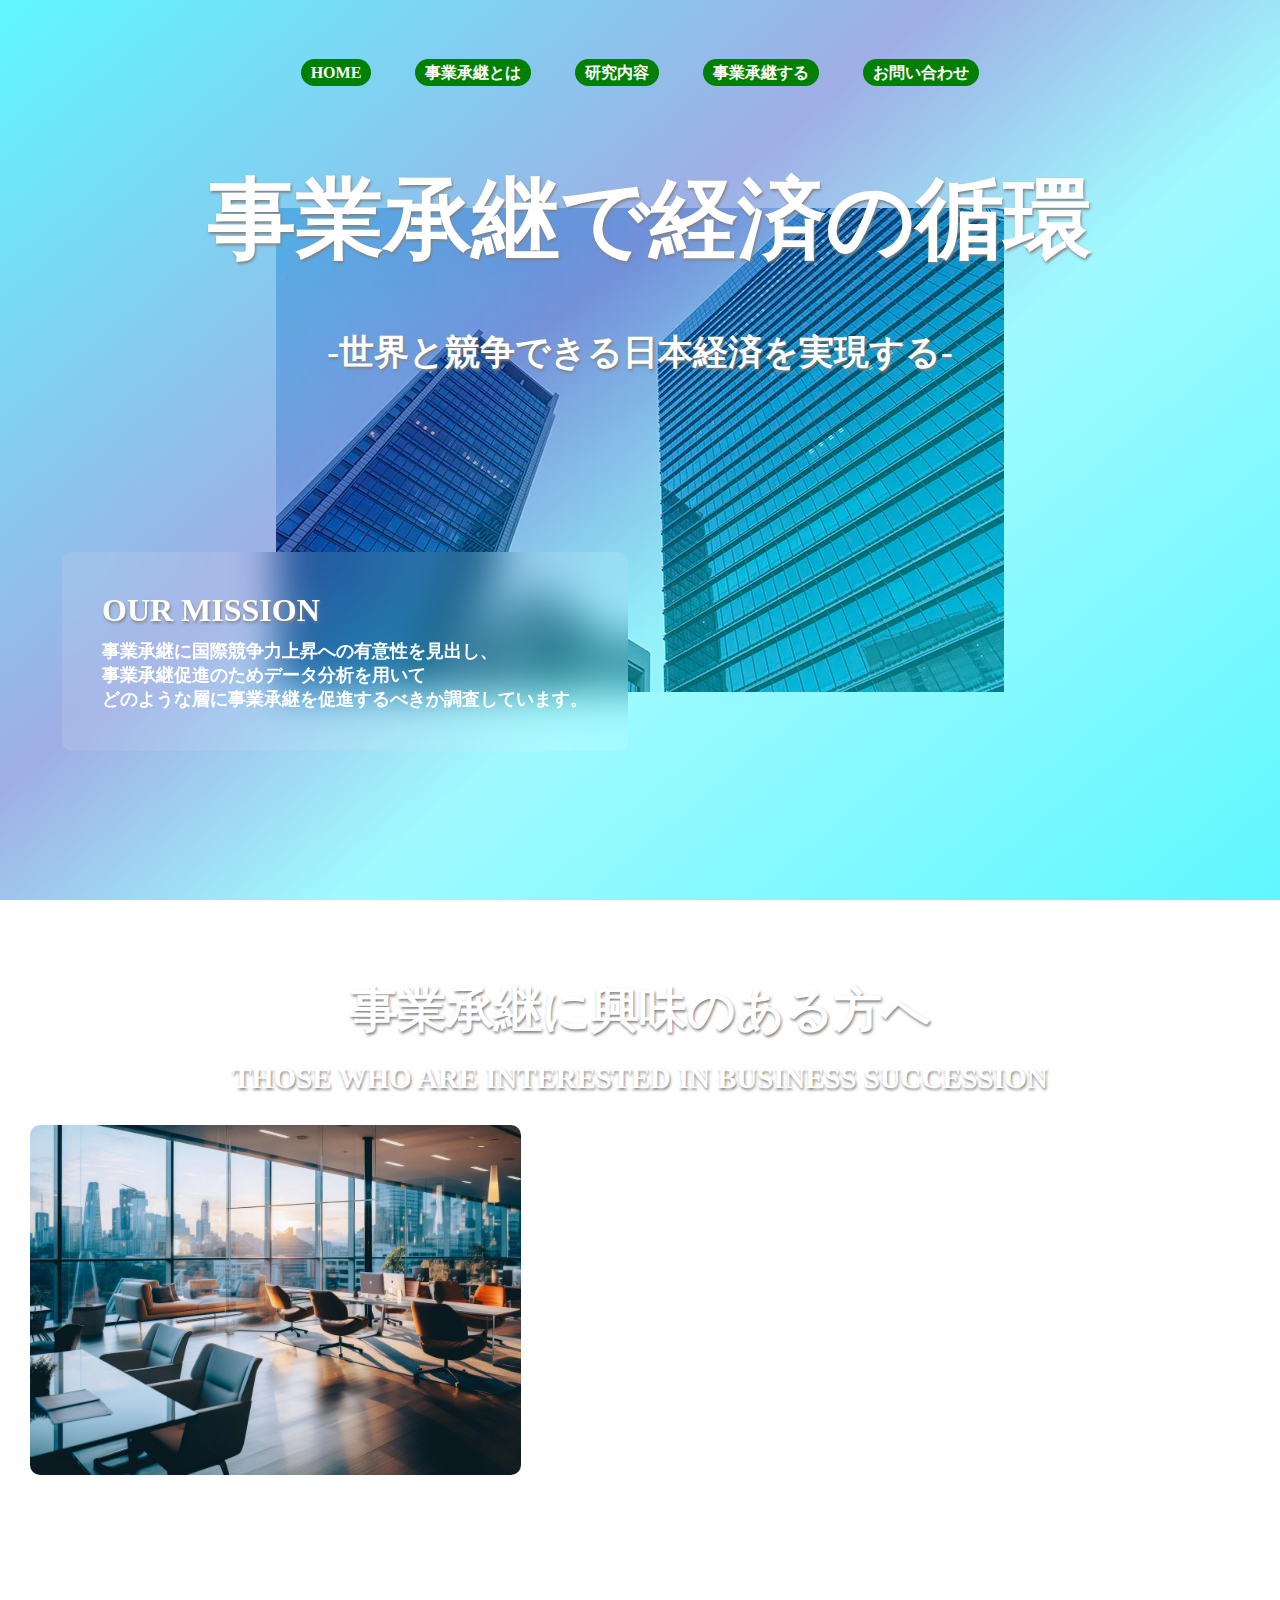
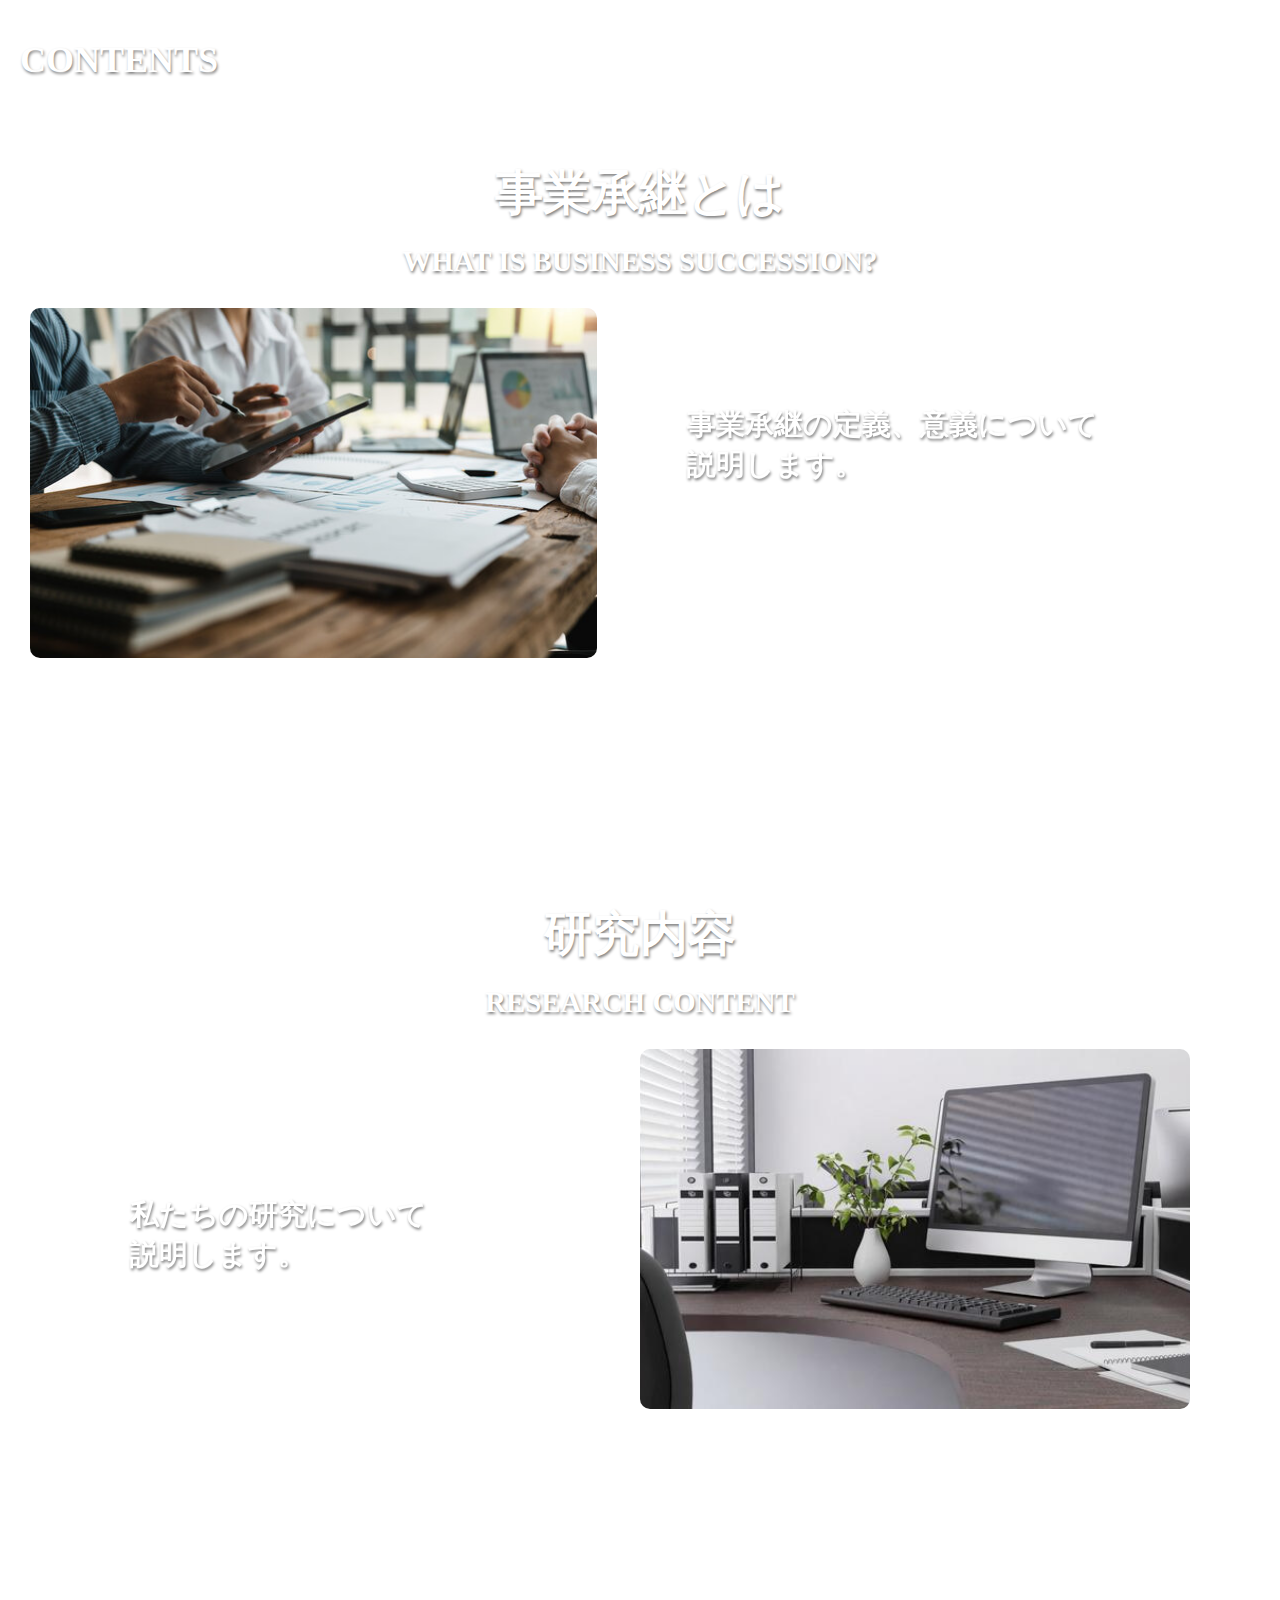
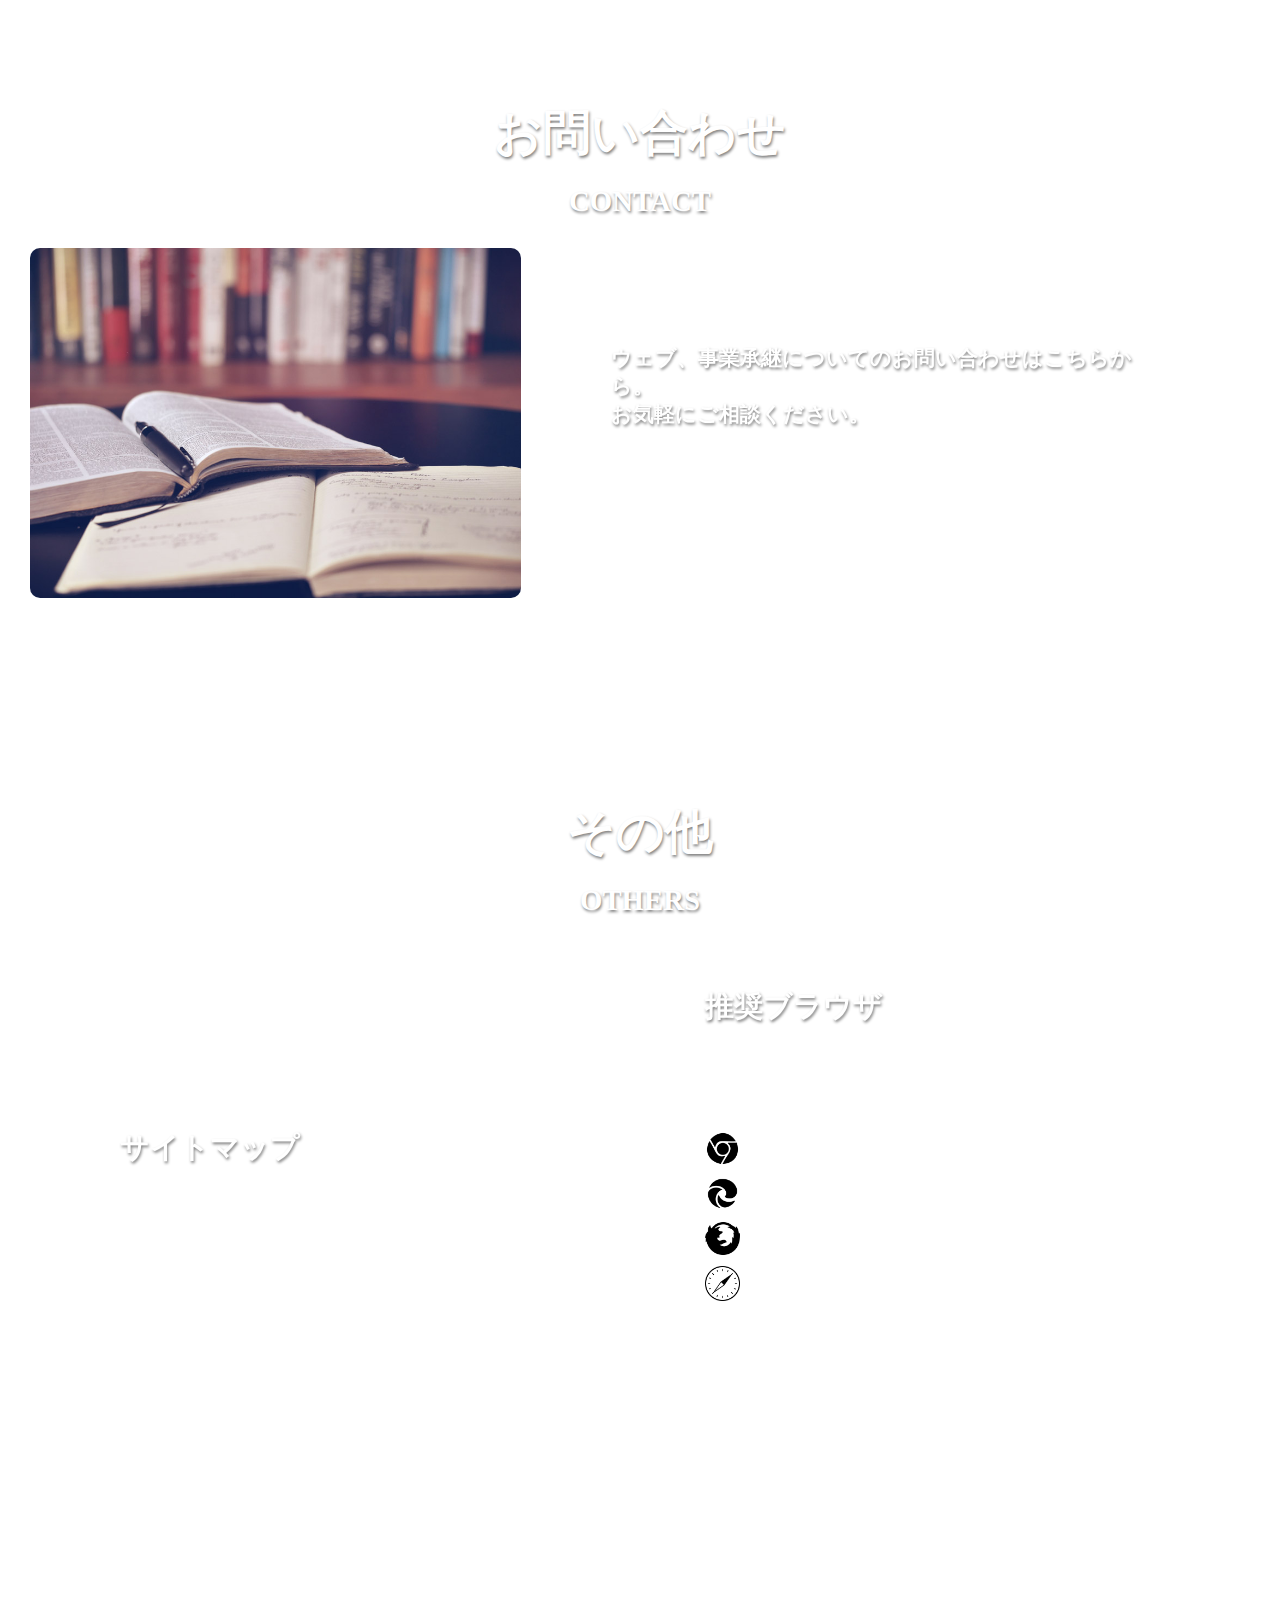
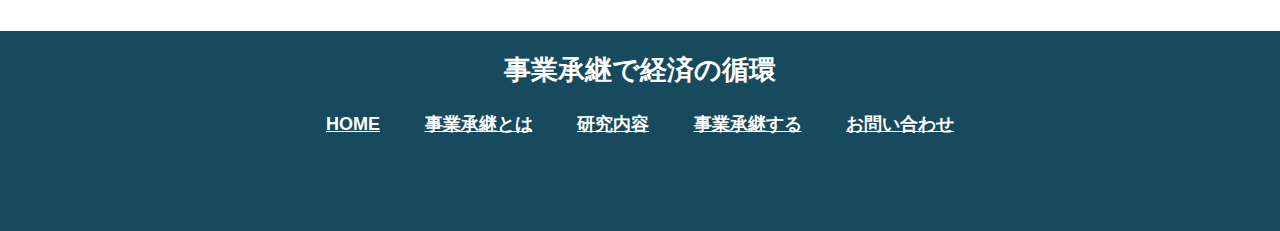
==== index.html @ f9b5f85e "Add files via upload" ====
<!DOCTYPE html>
<html lang="ja">
	<head>
		<!--meta charset="utf-8"-->
		<meta charset="UTF-8">
			<title>事業承継サイト | HOME</title>
		<link rel="stylesheet" href="home.css">
	</head>


	<body>


		 <header>
	<br>
    			<ul class="nav-list">
      				<li class="nav-list-item">
       					 <a><a class="link_button" href="index.html">HOME</a>
     				 </li>
				<li class="nav-list-item">
       				 <a><a class="link_button" href="whatis.html">事業承継とは</a>
     				 </li>
				<li class="nav-list-item">
       				 <a><a class="link_button" href="research.html">研究内容</a>
     				 </li>
				<li class="nav-list-item">
       				 <a><a class="link_button" href="execute.html">事業承継する</a>
     				 </li>
				<li class="nav-list-item">
				 <a><a class="link_button" href="contact.html">お問い合わせ</a>
     				 </li>
     				 </li>				

			</ul>
  		</header>


		<font face="游ゴシック" color="white" size="4">
		<section cless="sec-01">
			<div class="container">
				<h1 class=" main-title">事業承継で経済の循環</h1>
				<h3 class=" sub-title">-世界と競争できる日本経済を実現する-</h3>
				<div class=" content">
					<div class="text-box">
						<h3>OUR MISSION</h3>
						<p><b>
							事業承継に国際競争力上昇への有意性を見出し、<br>事業承継促進のためデータ分析を用いて<br>どのような層に事業承継を促進するべきか調査しています。
						</p>
					</div>
					<div class="image">
						<img src="transparent.png" alt="">
					</div>

				</div>
		</section>


		<br>
		<br>


		<section class="sec-02">
			<div class="container">
				<h3 class="section-title">事業承継に興味のある方へ</h3>
				<h4 class="info-title">THOSE WHO ARE INTERESTED IN BUSINESS SUCCESSION</h4>
				<div class="content">
					<div class="image">
						<img src="img01.jpg" alt="">
					</div>
					<div class="info2">
						<p>事業承継の成功は、将来の安定と継続的な発展に直結します。経営者の方々にとって、ビジネスのバトンタッチは慎重な計画とスムーズな移行が不可欠です。事業の礎を築いた先代の経験と知識を尊重し、それを次世代に引き継ぐことが、持続可能な成長の鍵となります。<br><br>事業承継のプロセスを理解し、戦略的なアプローチを検討するために、お手伝い致します。
						</p>
						<br>
						<a href="execute.html">事業承継する</a>
					</div>
				</div>
			</div>
		</section>


		<br>
		<br>
		<br>
		<br>


		<h1>CONTENTS</h1>

		<section class="sec-02">
			<div class="container">
				<h3 class="section-title">事業承継とは</h3>
				<h4 class="info-title">WHAT IS BUSINESS SUCCESSION?</h4>
				<div class="content">
					<div class="image">
						<img src="img02.jpg" alt="">
					</div>
					<div class="info">
						<h4 class="info-title">事業承継の定義、意義について<br>説明します。</h4>
						<br>
						<a href="whatis.html">もっと見る</a>
					</div>
				</div>
			</div>
		</section>

		<br>
		<br>


		<br>
		<br>

		<section class="sec-03">
			<div class="container">
				<div class="shake-vertical shake-constant"><h3 class="section-title">研究内容</h3></div>
				<h4 class="info-title">RESEARCH CONTENT</h4>
				<div class="content2">
					<div class="media-info">
						<h4 class="info-title">私たちの研究について<br>説明します。</h4>
						<br>
						<a href="research.html">もっと見る</a>
					</div>
					<div class="image">
						<img src="img03.jpeg" alt="">
					</div>
				</div>
			</div>
		</section>


		<br>
		<br>


		<section class="sec-02">
			<div class="container">
				<h3 class="section-title">お問い合わせ</h3>
				<h4 class="info-title">CONTACT</h4>
				<div class="content">
					<div class="image">
						<img src="img04.jpg" alt="">
					</div>
					<div class="info2">
						<h4 class="info-title2">ウェブ、事業承継についてのお問い合わせはこちらから。<br>お気軽にご相談ください。
						</h4>
						<br>
						<a href="contact.html">お問い合わせはこちら</a>
					</div>
				</div>
			</div>
		</section>


		<br>
		<br>



		<section class="sec-04">
			<div class="container">
				<h3 class="section-title">その他</h3>
				<h4 class="info-title">OTHERS</h4>
				<div class="content">
					<div class="info">
						<h4 class="info-title">サイトマップ
						</h4>
						<br>
						<a href="sitemap.html">サイトマップはこちら</a>
					</div>
			
					<div class="info">
						<h4 class="info-title">推奨ブラウザ
						</h4>
						<p>このサイトは、以下のブラウザで閲覧することを推奨します。
						</p>
						<br>

					<div class="flex">
					<figure class="image"><img src="chrome_icon.png" alt=""></figure>
						<div class="right">
						<p class="title">Google Chrome</p>
						</div>
					</div>

					<div class="flex">
					<figure class="image"><img src="edge_icon.png" alt=""></figure>
						<div class="right">
						<p class="title">Microsoft Edge</p>
						</div>
					</div>

					<div class="flex">
					<figure class="image"><img src="firefox_icon.png" alt=""></figure>
						<div class="right">
						<p class="title">FireFox</p>
						</div>
					</div>

					<div class="flex">
					<figure class="image"><img src="safari_icon.png" alt=""></figure>
						<div class="right">
						<p class="title">Safari</p>
						</div>
					</div>
					
						<br>
						<p>レイアウトが崩れていると思った際には、閲覧するブラウザを変更してください。
						</p>
					</div>
				</div>

			</div>
		</section>


		<br>
		<br>




		<br>
		<br>
		<br>
		<br>





				 <footer>

		<br>
				<h2>事業承継で経済の循環</h2>
					　　<ul class="footer-menu">
					<li class="nav-list-item">
       					 <a><a class="link_footer" href="index.html">HOME</a>
     				 </li>
				<li class="nav-list-item">
       				 <a><a class="link_footer" href="whatis.html">事業承継とは</a>
     				 </li>
				<li class="nav-list-item">
				 <a><a class="link_footer" href="research.html">研究内容</a>
     				 </li>
				<li class="nav-list-item">
				 <a><a class="link_footer" href="execute.html">事業承継する</a>
     				 </li>
  				<li class="nav-list-item">
				 <a><a class="link_footer" href="contact.html">お問い合わせ</a>
     				 </li>

				</ul>
		<br>

  				</footer>

	</body>
</html>
---- home.css ----
*{
    margin: 0;
    padding: 0;
    box-sizing: border-box;
}


a {
	color: white;


}

a:hover {
	font-size: 2em;
	font-weight: bold;
	color: green;

}



body {
  background-image: url("jigyo_bg.png");
  background-repeat: no-repeat;
  background-attachment: fixed;
}

body {
  margin: 0;
  width: 100%;
  height: 100vh;
  background-image: 
    linear-gradient(140deg, 
      #00f3ffA0, 
      #0028b960 40%, 
      #00f3ff60 60%, 
      #00f3ffA0), 
    url("jigyo_bg.png");
  background-repeat: no-repeat;
  background-position: 50%;
  animation: move 20s infinite both;
}

@keyframes move{
  0% {
    background-size:100% auto;
  }
  50% {
    background-size:140% auto;
  }
  100% {
    background-size:100% auto;
  }
}


h1{
    color: white;
    margin-left: 20px;
}

h1,h3,h4 {
    text-shadow: 1px 2px 3px #808080;
}


/*sention01*/

section{
    display: flex;
    align-items: center;
    justify-content: center;
    padding: 80px 100px;
    color: white;
}

.container{
    display: flex;
    justify-content: center;
    align-items: center;
    flex-direction: column;
}

.main-title{
    font-size: 5.5rem;
    margin-bottom: 50px;
}

.sub-title{
    text-align: center;
    font-size: 2.2rem;
    margin-bottom: 50px;
}

.content{
    width: 1170px;
    display: flex;
    justify-content: center;
    align-items: center;
}

.content .image{
    position: relative;
    width: 600px;
    height: 350px;
    overflow: hidden;
}

.content .image img{
    position: absolute;
    top: 0;
    left: 0;
    width: 100%;
    height: 100%;
    object-fit: cover;
    border-radius: 10px;
    z-index: 10;
}

.content .text-box{
    z-index: 20;
    background: rgba(255, 255, 255, 0.1);
    padding: 40px;
    max-width: 700px;
    transform: translate(30px, 50px);
    backdrop-filter: blur(20px);
    border-radius: 10px;
    border-radius: 1px solid;
}

.content .text-box h3{
    font-size: 2rem;
    margin-bottom: 10px;
}



/*section02*/

.section-title{
    font-size: 3rem;
    margin-bottom: 20px;
}

.info-title{
    font-size: 1.8rem;
    margin-bottom: 30px;
}

.info-title2{
    font-size: 1.3rem;
    margin-bottom: 30px;
}

.info {
    width: 580px;
    margin-left: 50px;
    font-size: 1.2rem;
    padding: 40px;
    background: rgba(255, 255, 255, 0.1);
    backdrop-filter: blur(20px);
    border-radius: 10px;
    border-radius: 1px solid;
}


.info a {
    color: white;
    font-size: 1.1rem;

}


.info a:hover {
    color: deepskyblue;
    font-size: 1.3rem;

}


.info2 {
    width: 750px;
    margin-left: 50px;
    font-size: 1.1rem;
    padding: 40px;
    background: rgba(255, 255, 255, 0.1);
    backdrop-filter: blur(20px);
    border-radius: 10px;
    border-radius: 1px solid;
}


.info2 a {
    color: white;
    font-size: 1.1rem;

}


.info2 a:hover {
    color: deepskyblue;
    font-size: 1.3rem;

}


/*section03*/

.media-info {
    width: 500px;
    margin-left: 50px;
    font-size: 1.3rem;
    padding: 40px;
    background: rgba(255, 255, 255, 0.1);
    backdrop-filter: blur(20px);
    border-radius: 10px;
    border-radius: 1px solid;
    transform: translate(-50px, 0px);
}


.media-info a {
    color: white;
    font-size: 1.1rem;
}


.media-info a:hover {
    color: deepskyblue;
    font-size: 1.3rem;
}



.content2 {
    width: 1150px;
    display: flex;
    justify-content: center;
    align-items: center;
}

    .content2 .image {
        position: relative;
        width: 550px;
        height: 450px;
        overflow: hidden;
    }

        .content2 .image img {
            position: absolute;
            top: 0;
            left: 0;
            width: 100%;
            height: 80%;
            object-fit: cover;
            border-radius: 10px;
            z-index: 10;
        }

    .content2 .text-box {
        z-index: 20;
        background: rgba(255, 255, 255, 0.1);
        padding: 40px;
        max-width: 700px;
        transform: translate(30px, 50px);
        backdrop-filter: blur(20px);
        border-radius: 10px;
        border-radius: 1px solid;
    }

        .content2 .text-box h3 {
            font-size: 2rem;
            margin-bottom: 10px;
        }




/*section04*/

.content{
    width: 1170px;
    margin-right: 50px;
    display: flex;
    justify-content: center;
    align-items: center;
}

.section-title{
    font-size: 3rem;
    margin-bottom: 20px;
}

.info-title{
    font-size: 1.8rem;
    margin-bottom: 30px;
}


.info {
    width: 580px;
    margin-left: 50px;
    font-size: 1.2rem;
    padding: 40px;
    background: rgba(255, 255, 255, 0.1);
    backdrop-filter: blur(20px);
    border-radius: 10px;
    border-radius: 1px solid;
}


.info a {
    color: white;
    font-size: 1.1rem;

}


.info a:hover {
    color: deepskyblue;
    font-size: 1.3rem;

}


/* 横並び */

.flex {
  display: flex; /*横並び*/
  height: 45px;
}
.flex .image {
  width: 35px; /*画像サイズ指定*/
  margin: 0;
  padding: 0;
}
.flex .image img {
  width: 100%;
  height: auto;
}
.flex .right {
  margin: 0px 0 0 20px;
  padding: 0;
}
.flex .title {
  margin: 0;
  padding: 0;
  font-weight: bold;
  font-size: 18px;
}
.flex .text {
  margin: 10px 0 0;
  padding: 0;
}





.link_button {
	font-weight: bold;
	text-decoration: none;
	background: green;
	color:white;
	padding:5px 10px;
	border-radius: 30px;/*角を丸くする*/
	font-family: '游ゴシック';/*フォント*/
	transition:all .15s ease;
}
/*以下カーソルを当てたとき*/
.link_button:hover {
	background: white;
	text-decoration: none;/*下線を消す*/
	transition:all .3s ease;
}



header {
	width: 100%;
	height: 80px;
	padding: 5px 0;
	text-align: center;
	color: white;
	background-position: center bottom;
	background-size: cover;
}
header .headline{
	line-height: 100px;
	font-size: 40px;
}
.nav-list {
	line-height: 100px;
	list-style: none;
	font-weight: bold;
}
.nav-list-item {
	list-style: none;
	display: inline-block;
	margin: 0 20px;
}



footer{
	width: 100%;
	height: 200px;
	background-color: #174a5c;
	color: white;
	text-align: center;
}
ul.footer-menu li {
	display: inline;
}



.link_footer {
	font-weight: none;
	text-decoration: underline;
	color:white;
	font-family: 'Avenir','Arial';/*フォント*/
}
/*以下カーソルを当てたとき*/
.link_footer:hover {
	color: white;
	font-size: 1.2em;
}
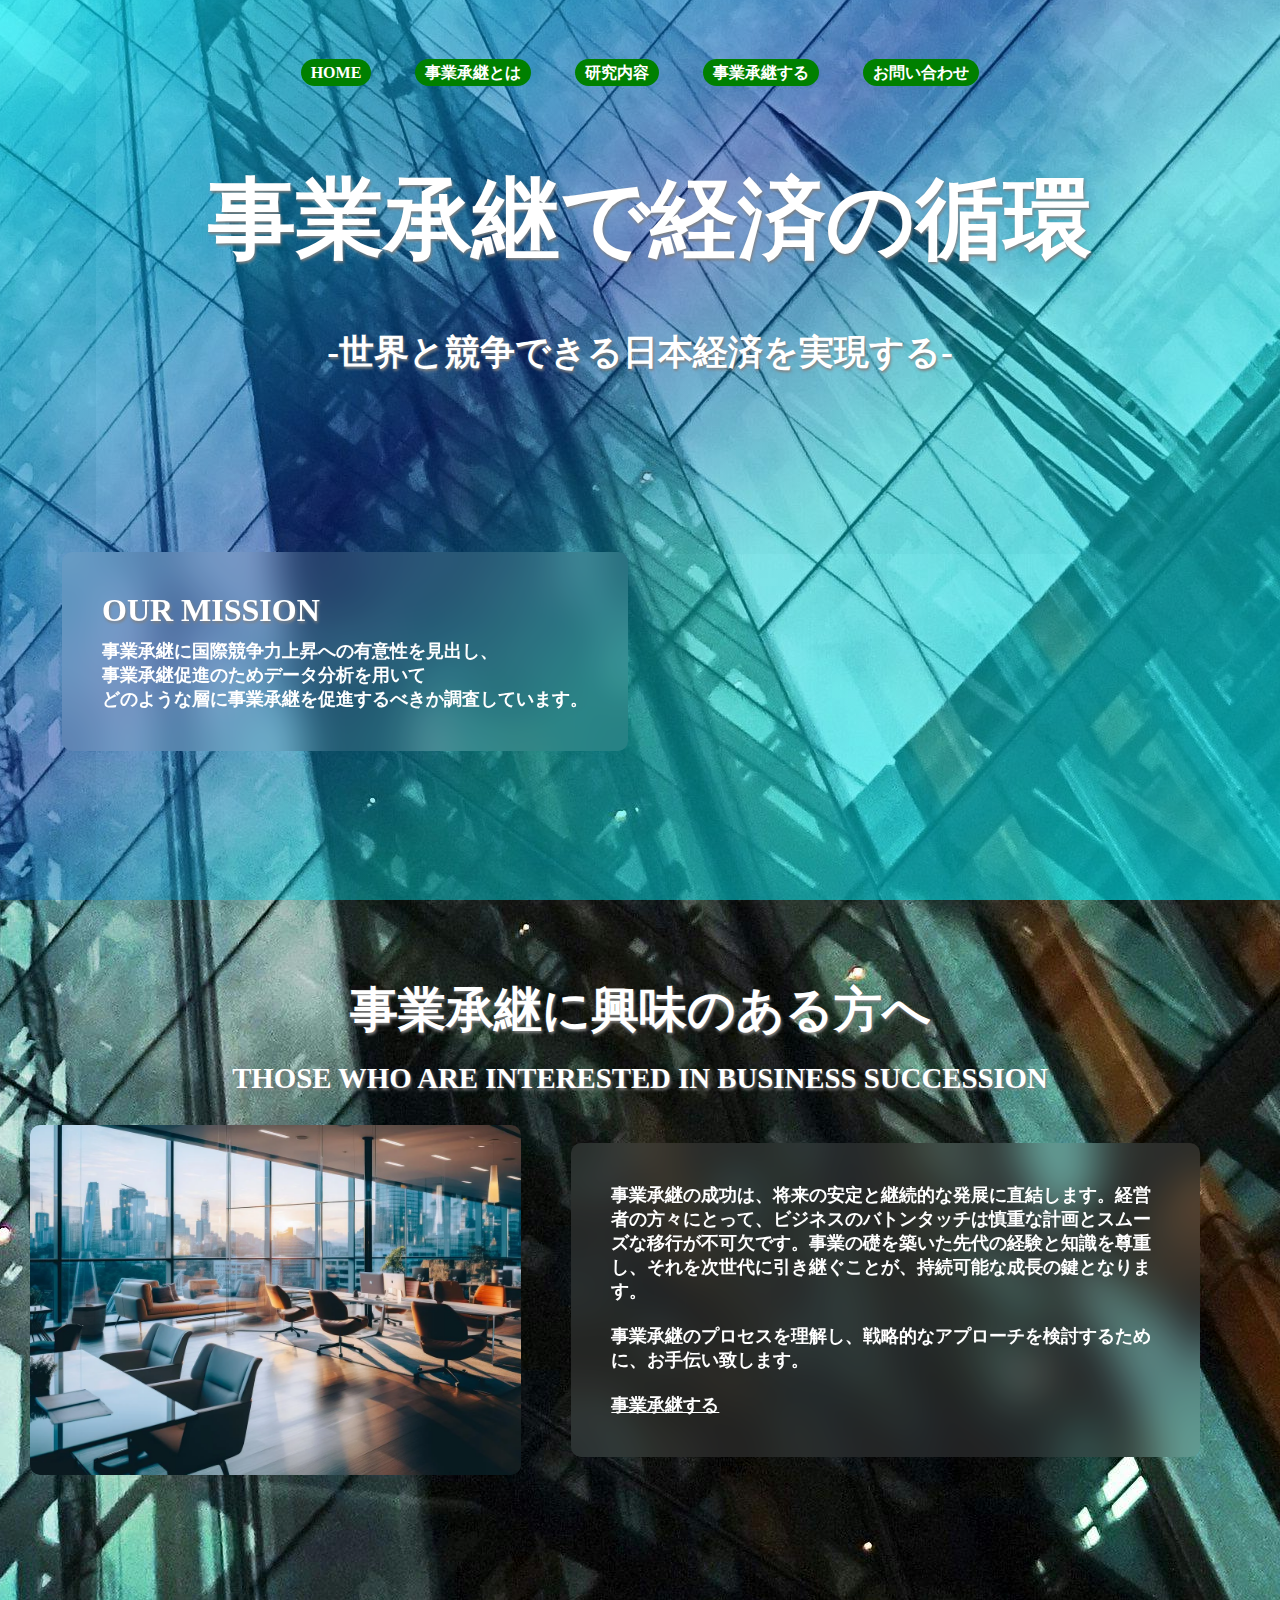
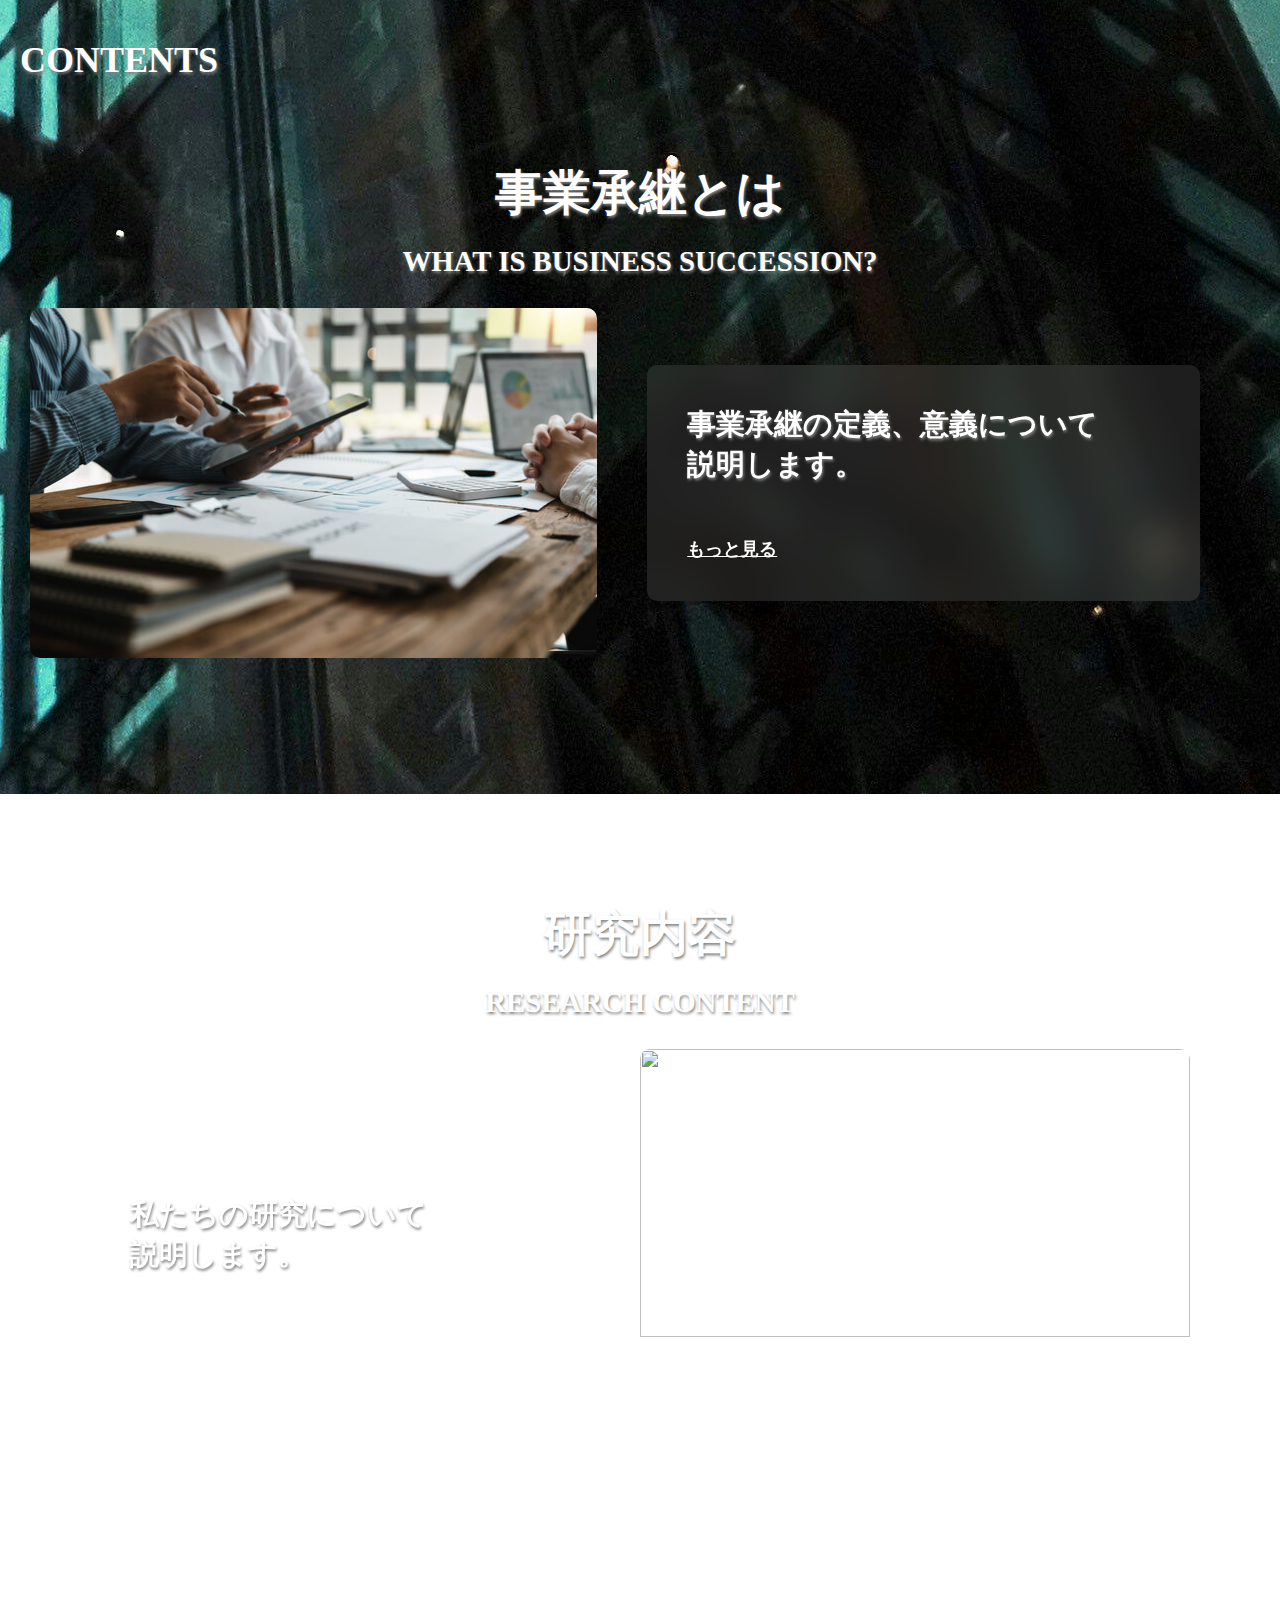
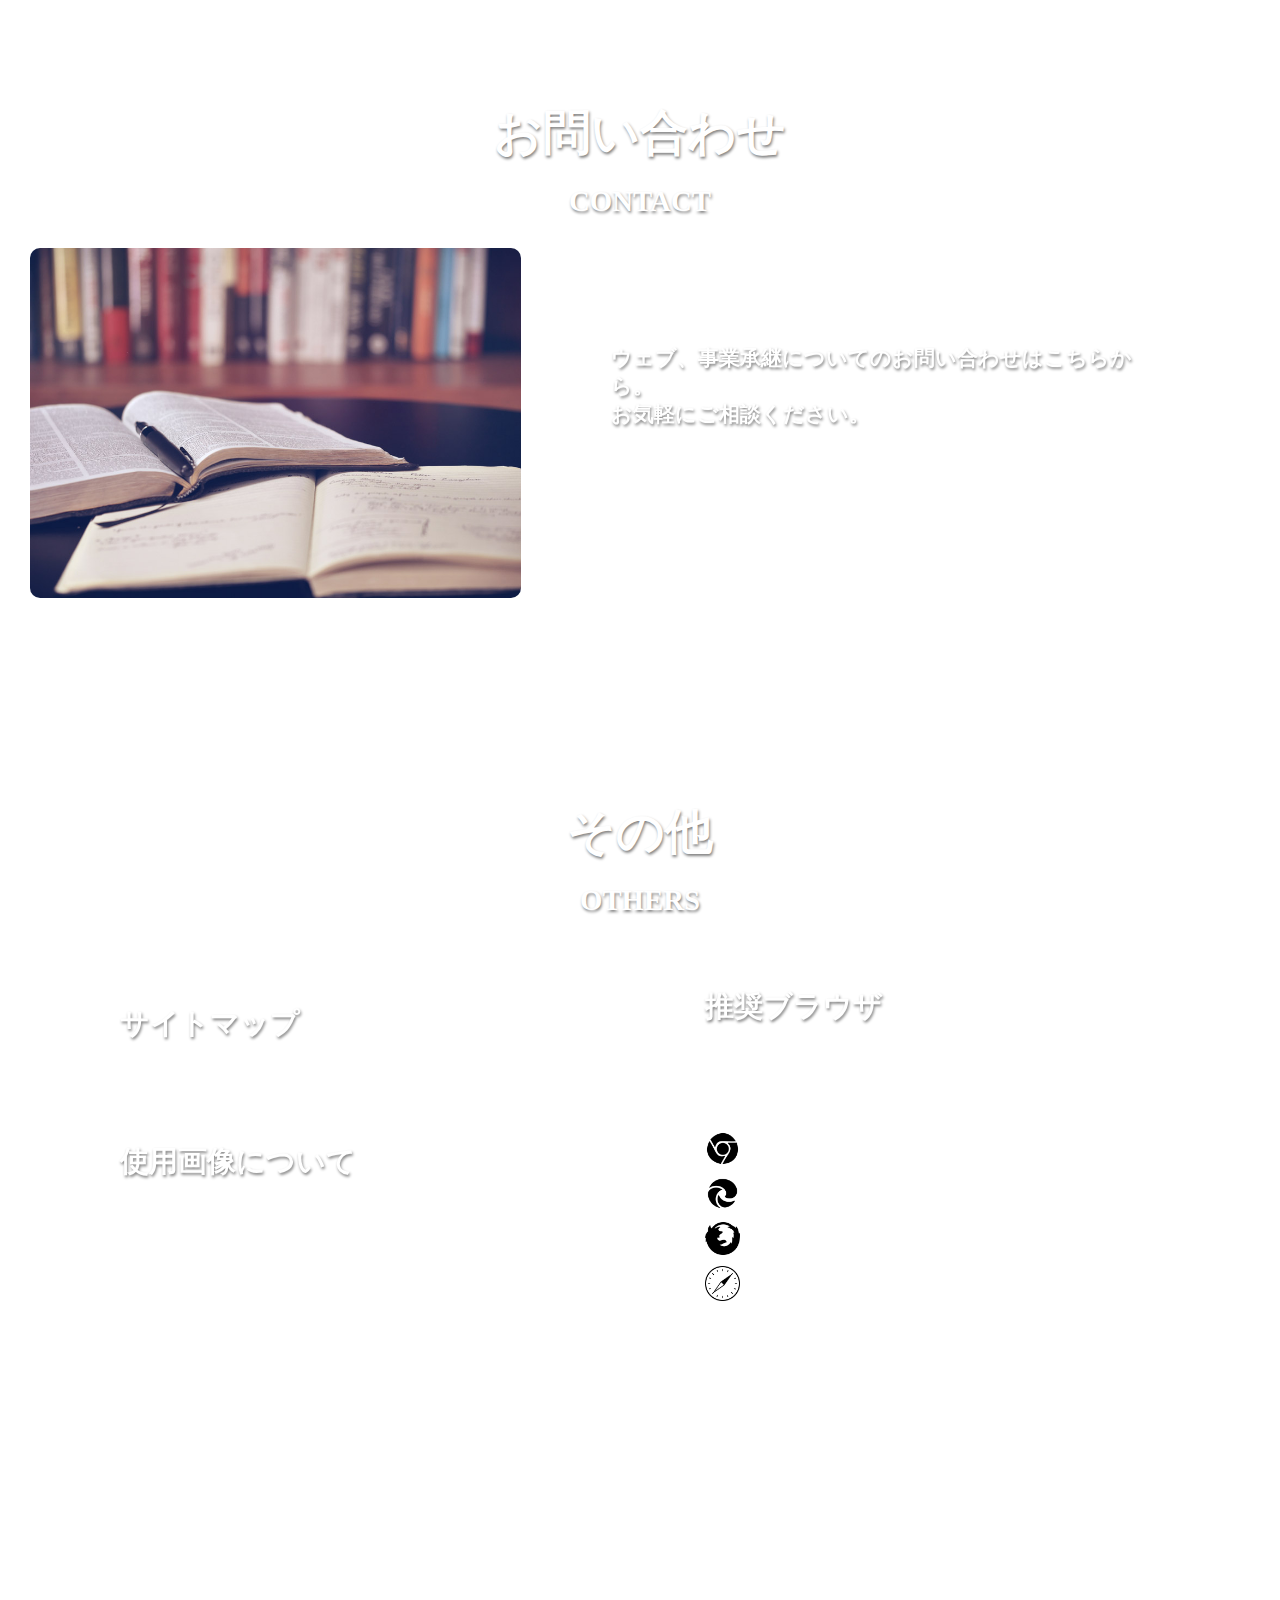
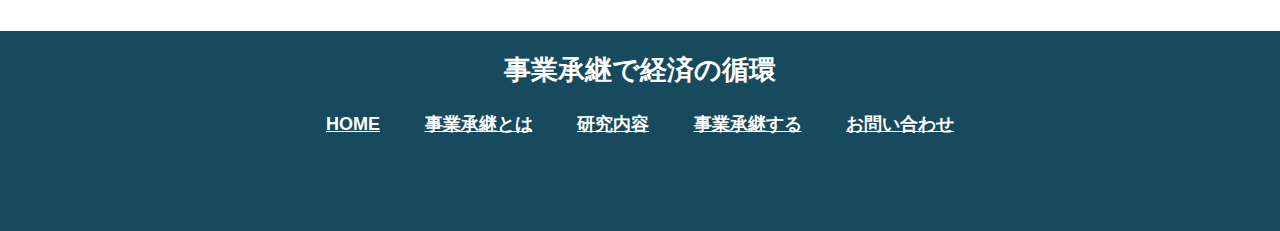
==== commit dfd0a0f6: "Add files via upload" ====
--- a/index.html
+++ b/index.html
@@ -121,7 +121,7 @@
 						<a href="research.html">もっと見る</a>
 					</div>
 					<div class="image">
-						<img src="img03.jpeg" alt="">
+						<img src="img03.jpg" alt="">
 					</div>
 				</div>
 			</div>
@@ -164,8 +164,12 @@
 					<div class="info">
 						<h4 class="info-title">サイトマップ
 						</h4>
-						<br>
 						<a href="sitemap.html">サイトマップはこちら</a>
+						<br><br><br>
+						<h4 class="info-title">使用画像について
+						</h4>
+						<p>　本サイト内で使用されている画像は、すべて利用規約に基づき使用しています。<br>　ページ中の画像はメンバーが作成、もしくは逐一引用元を記載しております。<br>　HOMEで使用されている画像はすべてPexels上の画像をライセンスに従い使用しております。
+						</p>
 					</div>
 			
 					<div class="info">
@@ -192,7 +196,7 @@
 					<div class="flex">
 					<figure class="image"><img src="firefox_icon.png" alt=""></figure>
 						<div class="right">
-						<p class="title">FireFox</p>
+						<p class="title">Mozilla Firefox</p>
 						</div>
 					</div>
 
--- a/home.css
+++ b/home.css
@@ -21,7 +21,7 @@
 
 
 body {
-  background-image: url("jigyo_bg.png");
+  background-image: url("jigyo_bg.jpg");
   background-repeat: no-repeat;
   background-attachment: fixed;
 }
@@ -36,7 +36,7 @@
       #0028b960 40%, 
       #00f3ff60 60%, 
       #00f3ffA0), 
-    url("jigyo_bg.png");
+    url("jigyo_bg.jpg");
   background-repeat: no-repeat;
   background-position: 50%;
   animation: move 20s infinite both;
@@ -83,8 +83,8 @@
 }
 
 .main-title{
-    font-size: 5.5rem;
-    margin-bottom: 50px;
+	font-size: 5.5rem;
+	margin-bottom: 50px;
 }
 
 .sub-title{
@@ -173,7 +173,7 @@
 
 
 .info a:hover {
-    color: deepskyblue;
+    color: white;
     font-size: 1.3rem;
 
 }
@@ -199,7 +199,7 @@
 
 
 .info2 a:hover {
-    color: deepskyblue;
+    color: white;
     font-size: 1.3rem;
 
 }
@@ -227,7 +227,7 @@
 
 
 .media-info a:hover {
-    color: deepskyblue;
+    color: white;
     font-size: 1.3rem;
 }
 
@@ -318,7 +318,7 @@
 
 
 .info a:hover {
-    color: deepskyblue;
+    color: white;
     font-size: 1.3rem;
 
 }
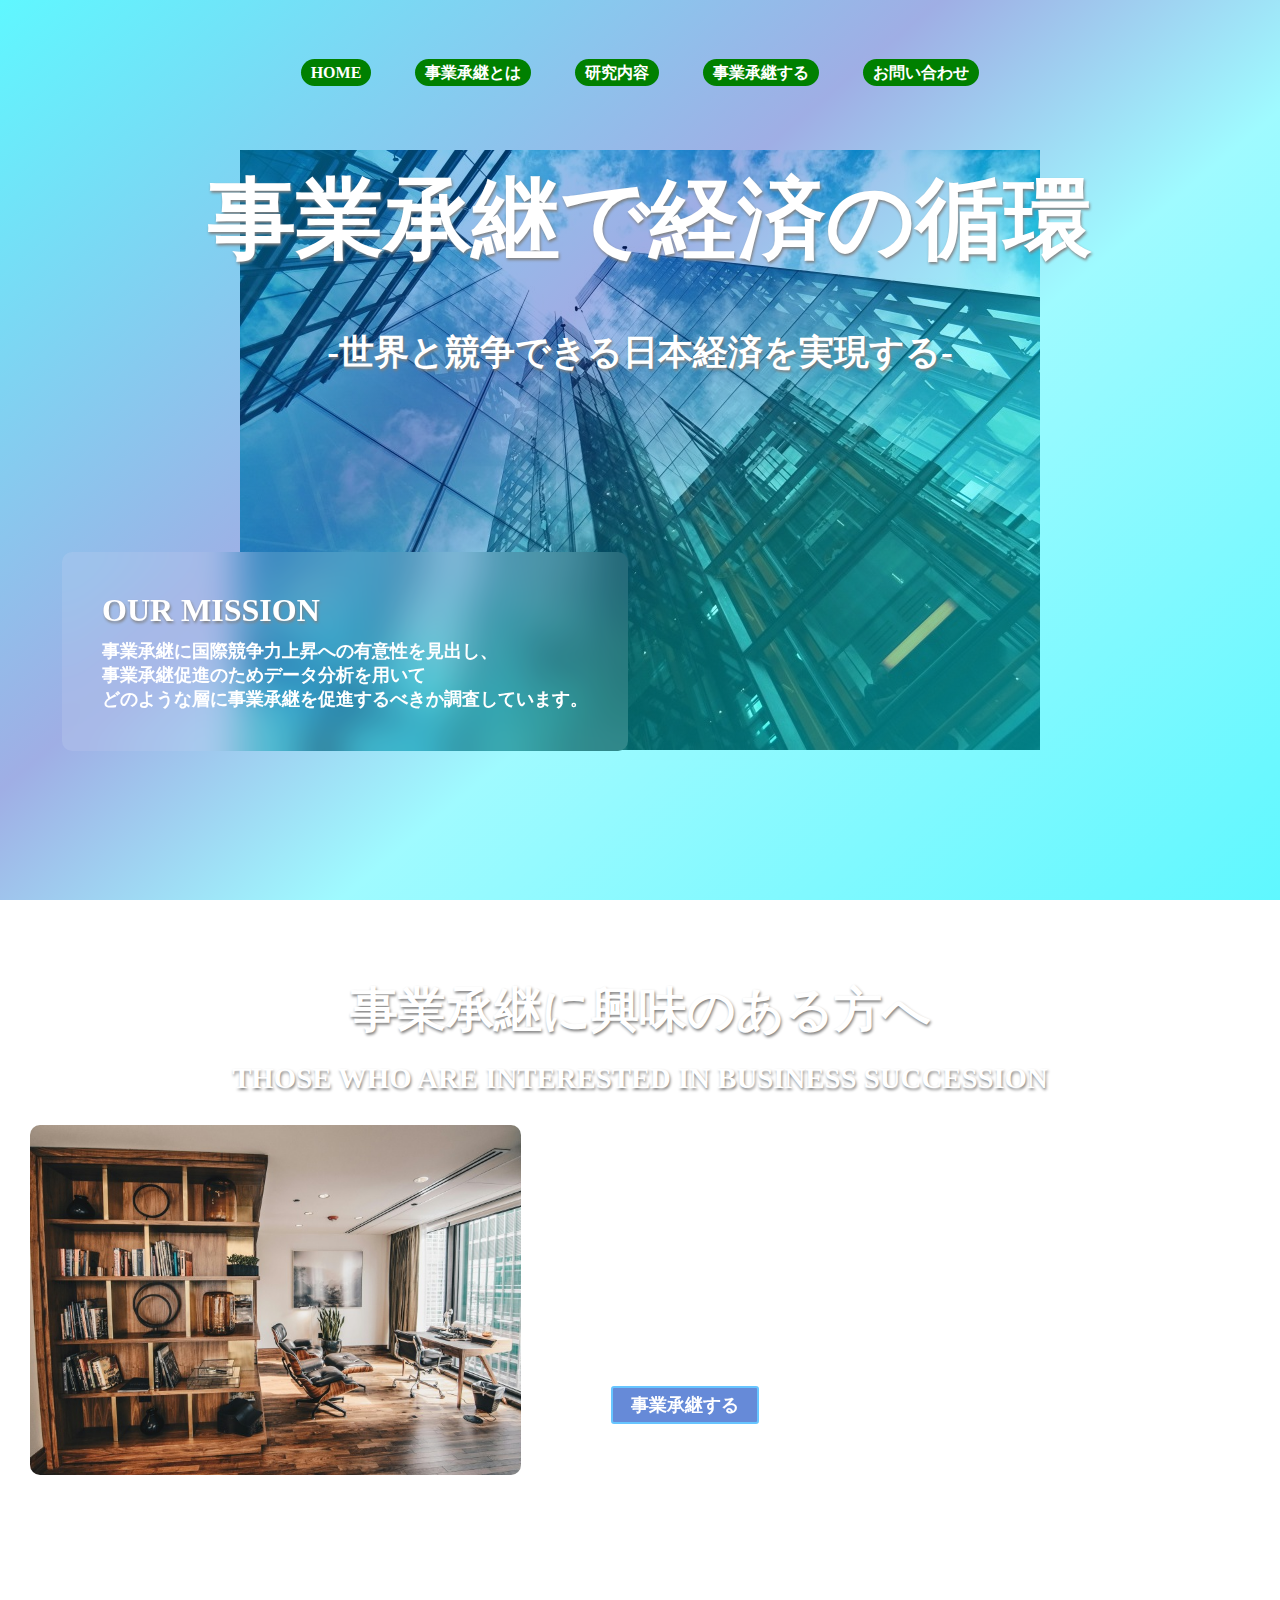
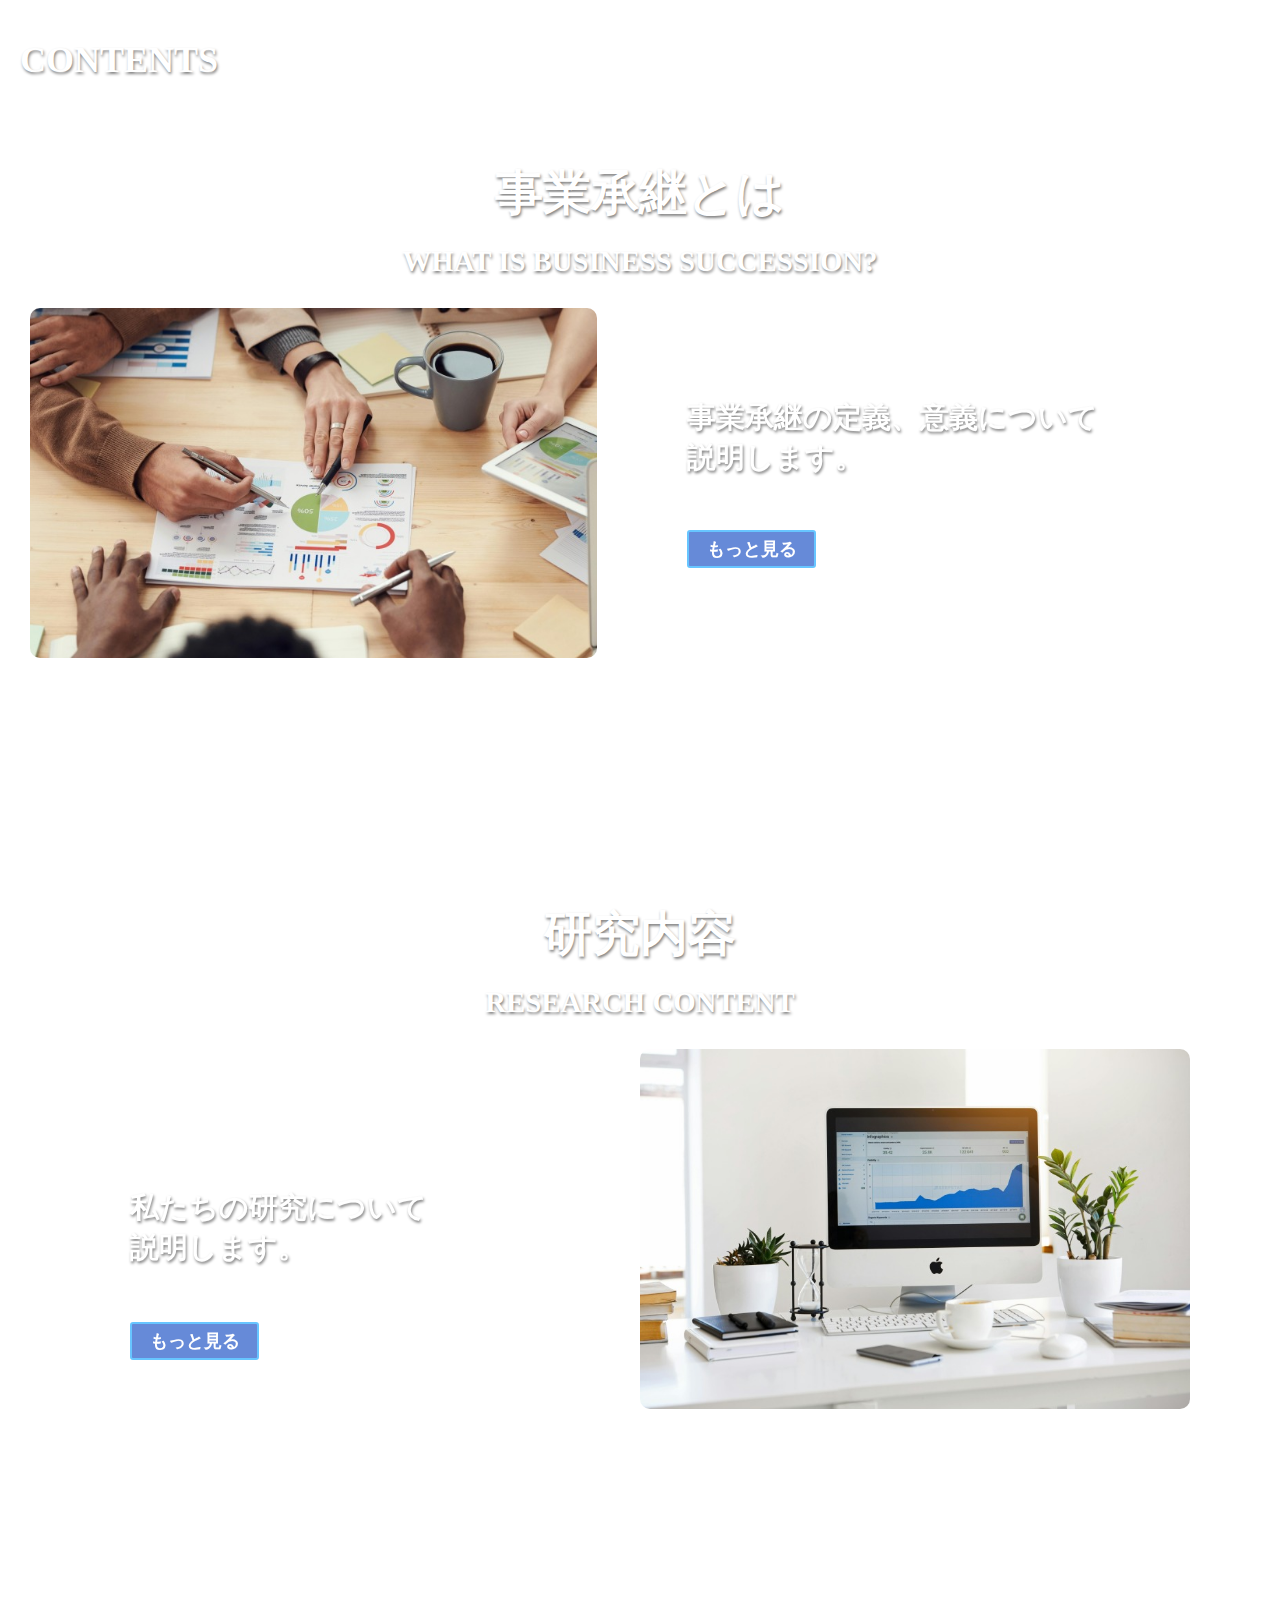
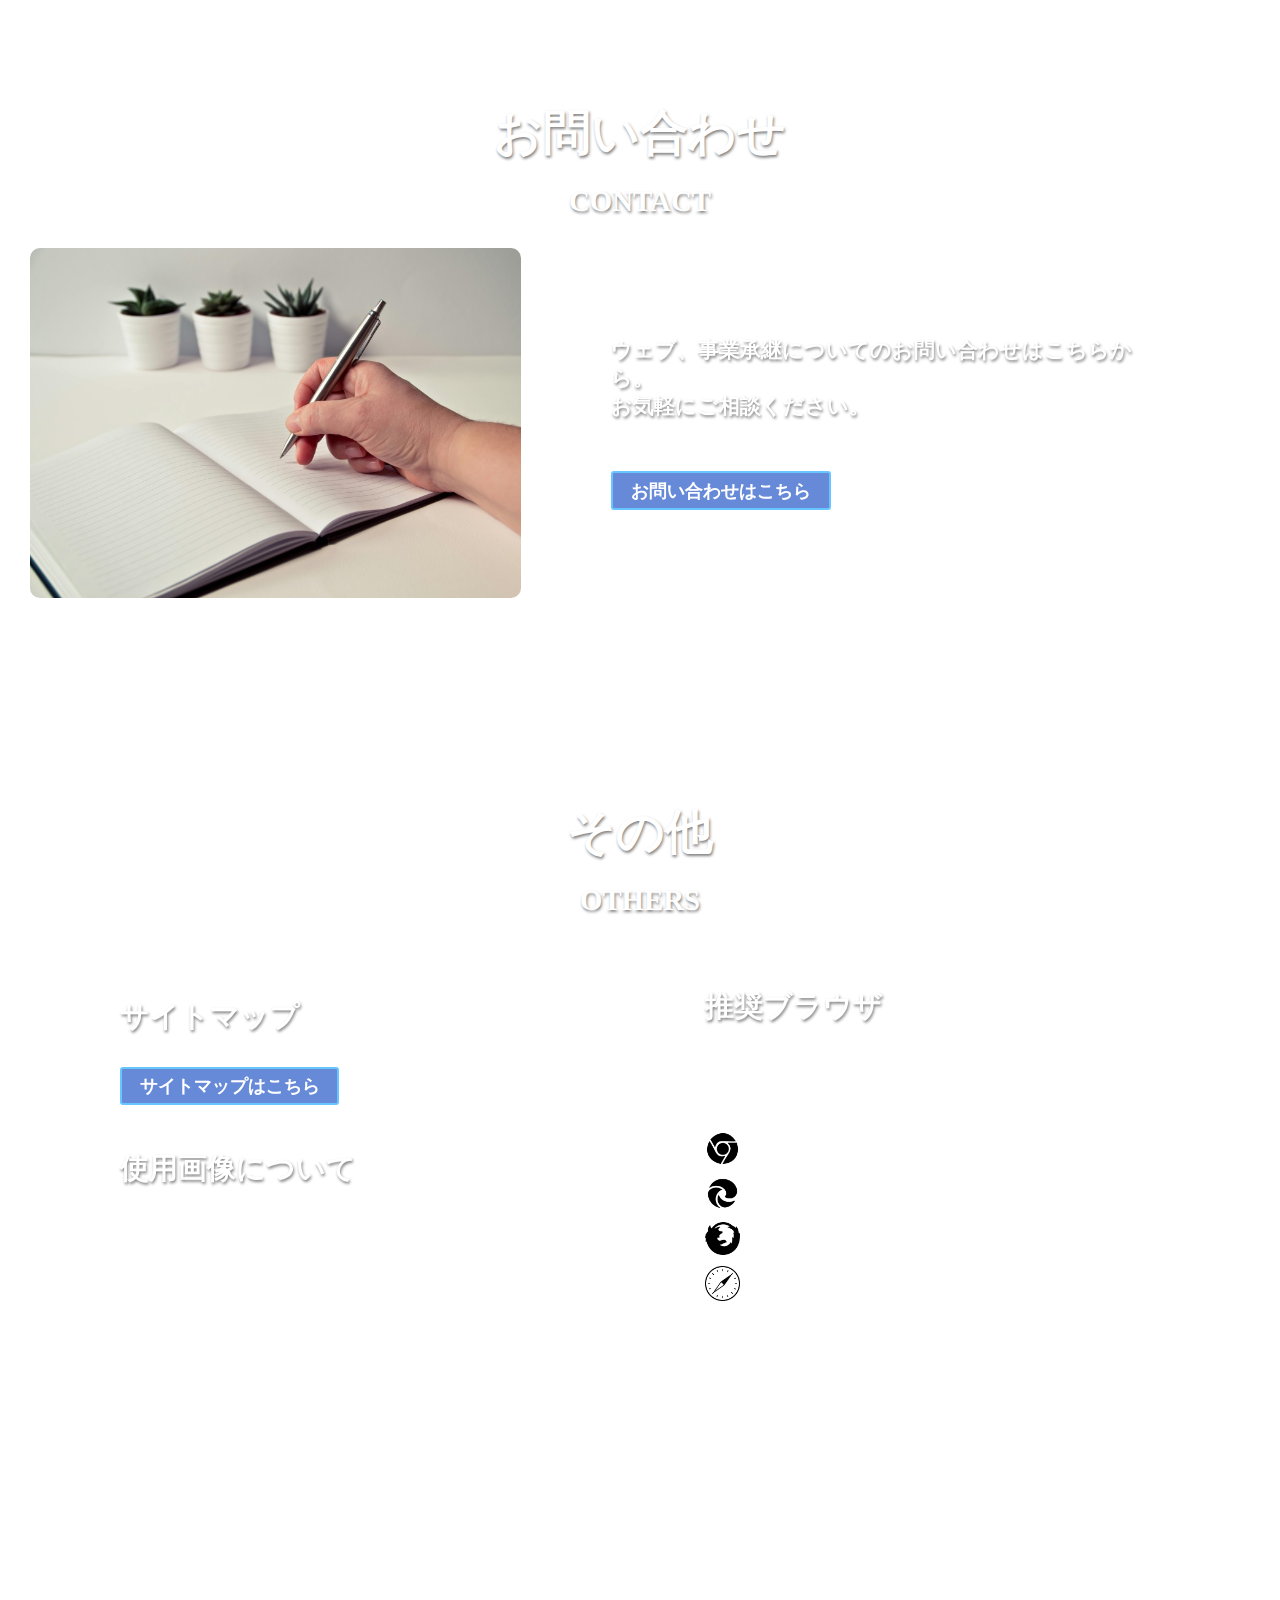
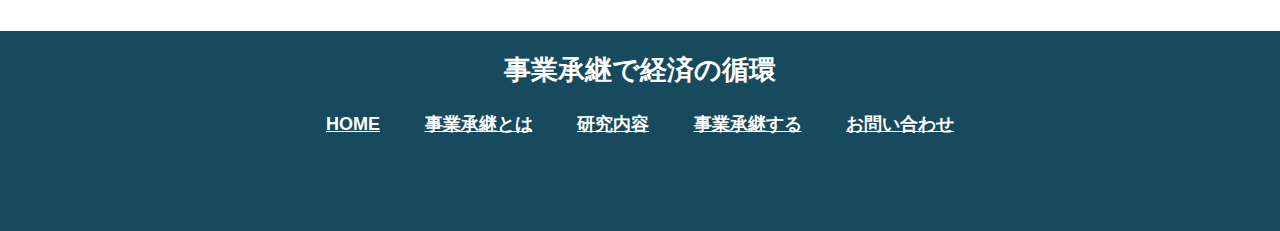
==== commit 7c3c334f: "Add files via upload" ====
--- a/index.html
+++ b/index.html
@@ -71,7 +71,7 @@
 						<p>事業承継の成功は、将来の安定と継続的な発展に直結します。経営者の方々にとって、ビジネスのバトンタッチは慎重な計画とスムーズな移行が不可欠です。事業の礎を築いた先代の経験と知識を尊重し、それを次世代に引き継ぐことが、持続可能な成長の鍵となります。<br><br>事業承継のプロセスを理解し、戦略的なアプローチを検討するために、お手伝い致します。
 						</p>
 						<br>
-						<a href="execute.html">事業承継する</a>
+						<a href="execute.html" class="btn-flat-border">事業承継する</a>
 					</div>
 				</div>
 			</div>
@@ -97,7 +97,7 @@
 					<div class="info">
 						<h4 class="info-title">事業承継の定義、意義について<br>説明します。</h4>
 						<br>
-						<a href="whatis.html">もっと見る</a>
+						<a href="whatis.html" class="btn-flat-border">もっと見る</a>
 					</div>
 				</div>
 			</div>
@@ -118,7 +118,7 @@
 					<div class="media-info">
 						<h4 class="info-title">私たちの研究について<br>説明します。</h4>
 						<br>
-						<a href="research.html">もっと見る</a>
+						<a href="research.html" class="btn-flat-border">もっと見る</a>
 					</div>
 					<div class="image">
 						<img src="img03.jpg" alt="">
@@ -144,7 +144,7 @@
 						<h4 class="info-title2">ウェブ、事業承継についてのお問い合わせはこちらから。<br>お気軽にご相談ください。
 						</h4>
 						<br>
-						<a href="contact.html">お問い合わせはこちら</a>
+						<a href="contact.html" class="btn-flat-border">お問い合わせはこちら</a>
 					</div>
 				</div>
 			</div>
@@ -164,7 +164,7 @@
 					<div class="info">
 						<h4 class="info-title">サイトマップ
 						</h4>
-						<a href="sitemap.html">サイトマップはこちら</a>
+						<a href="sitemap.html" class="btn-flat-border">サイトマップはこちら</a>
 						<br><br><br>
 						<h4 class="info-title">使用画像について
 						</h4>
--- a/home.css
+++ b/home.css
@@ -429,3 +429,19 @@
 }
 
 
+
+.btn-flat-border {
+  display: inline-block;
+  padding: 0.3em 1em;
+  text-decoration: none;
+  color: #67c5ff;
+  border: solid 2px #67c5ff;
+  background: #668ad8;
+  border-radius: 3px;
+  transition: .4s;
+}
+
+.btn-flat-border:hover {
+  background: #67c5ff;
+  color: white;
+}
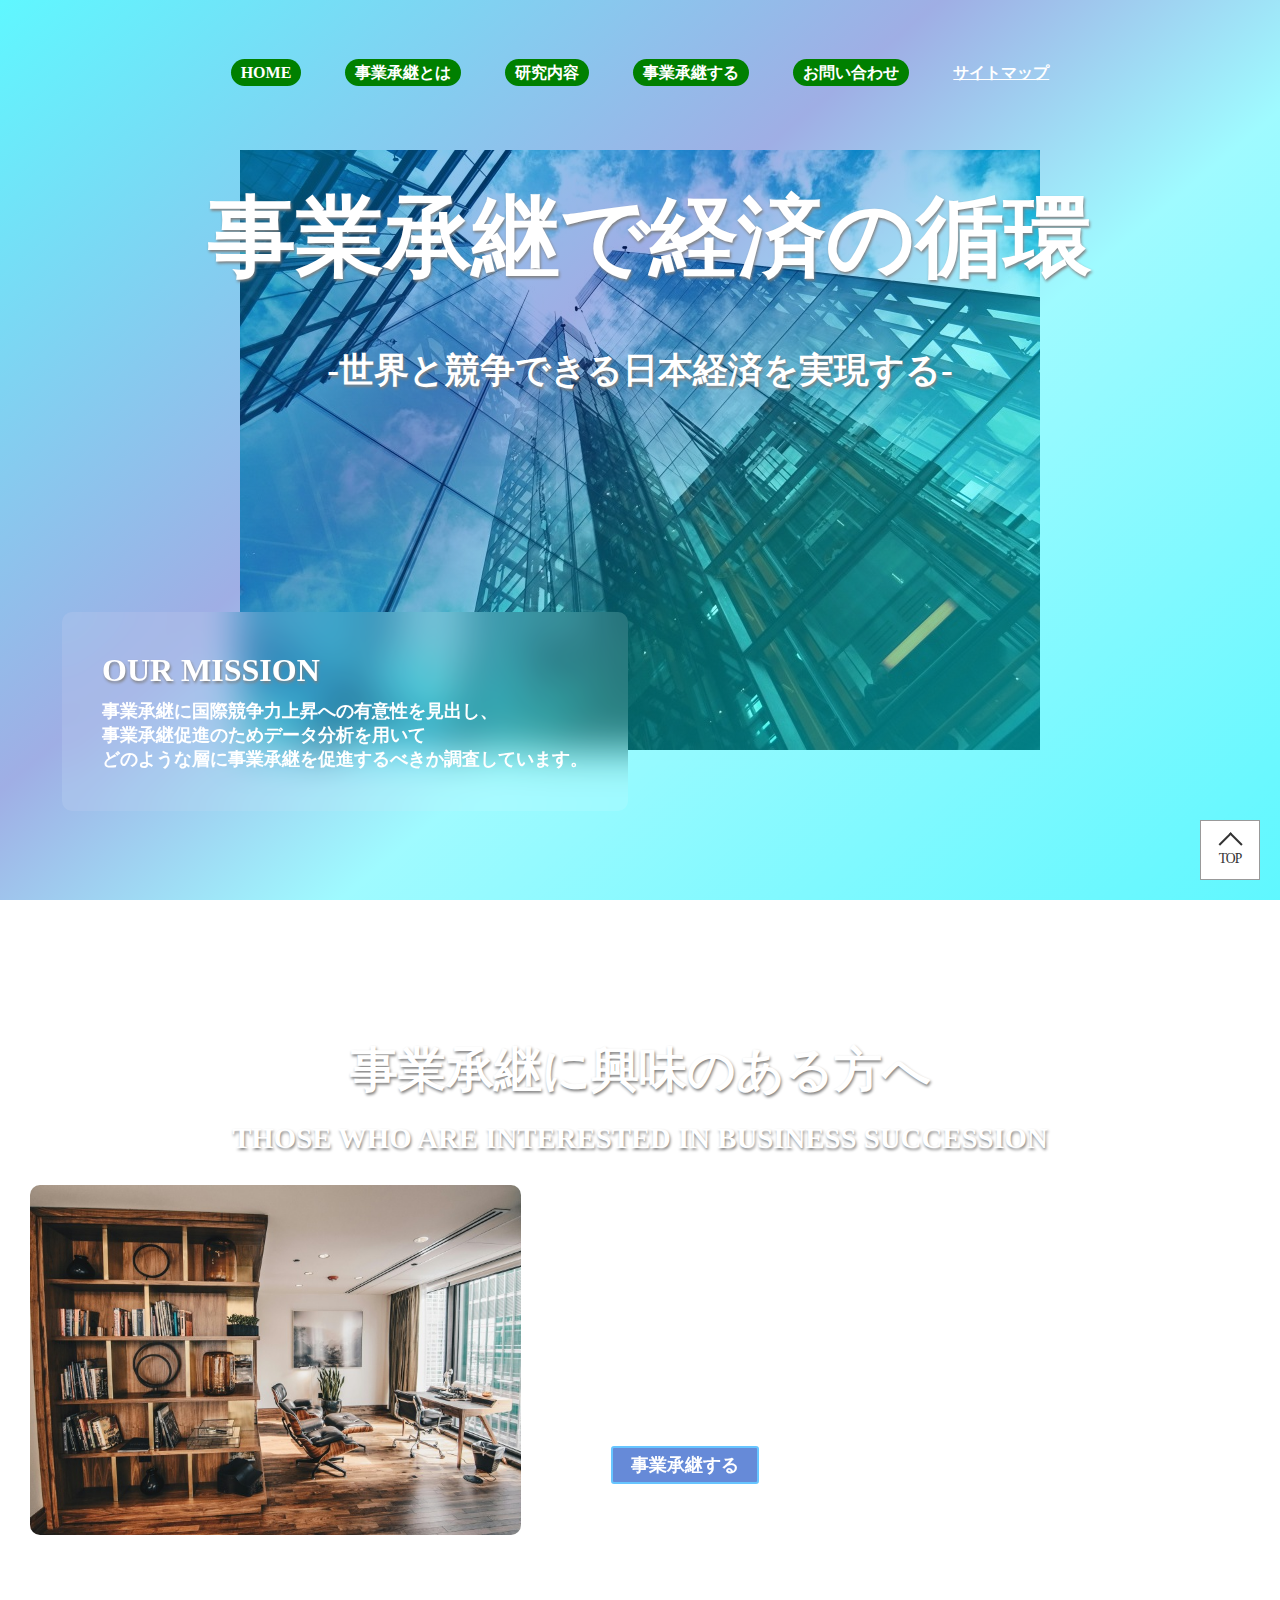
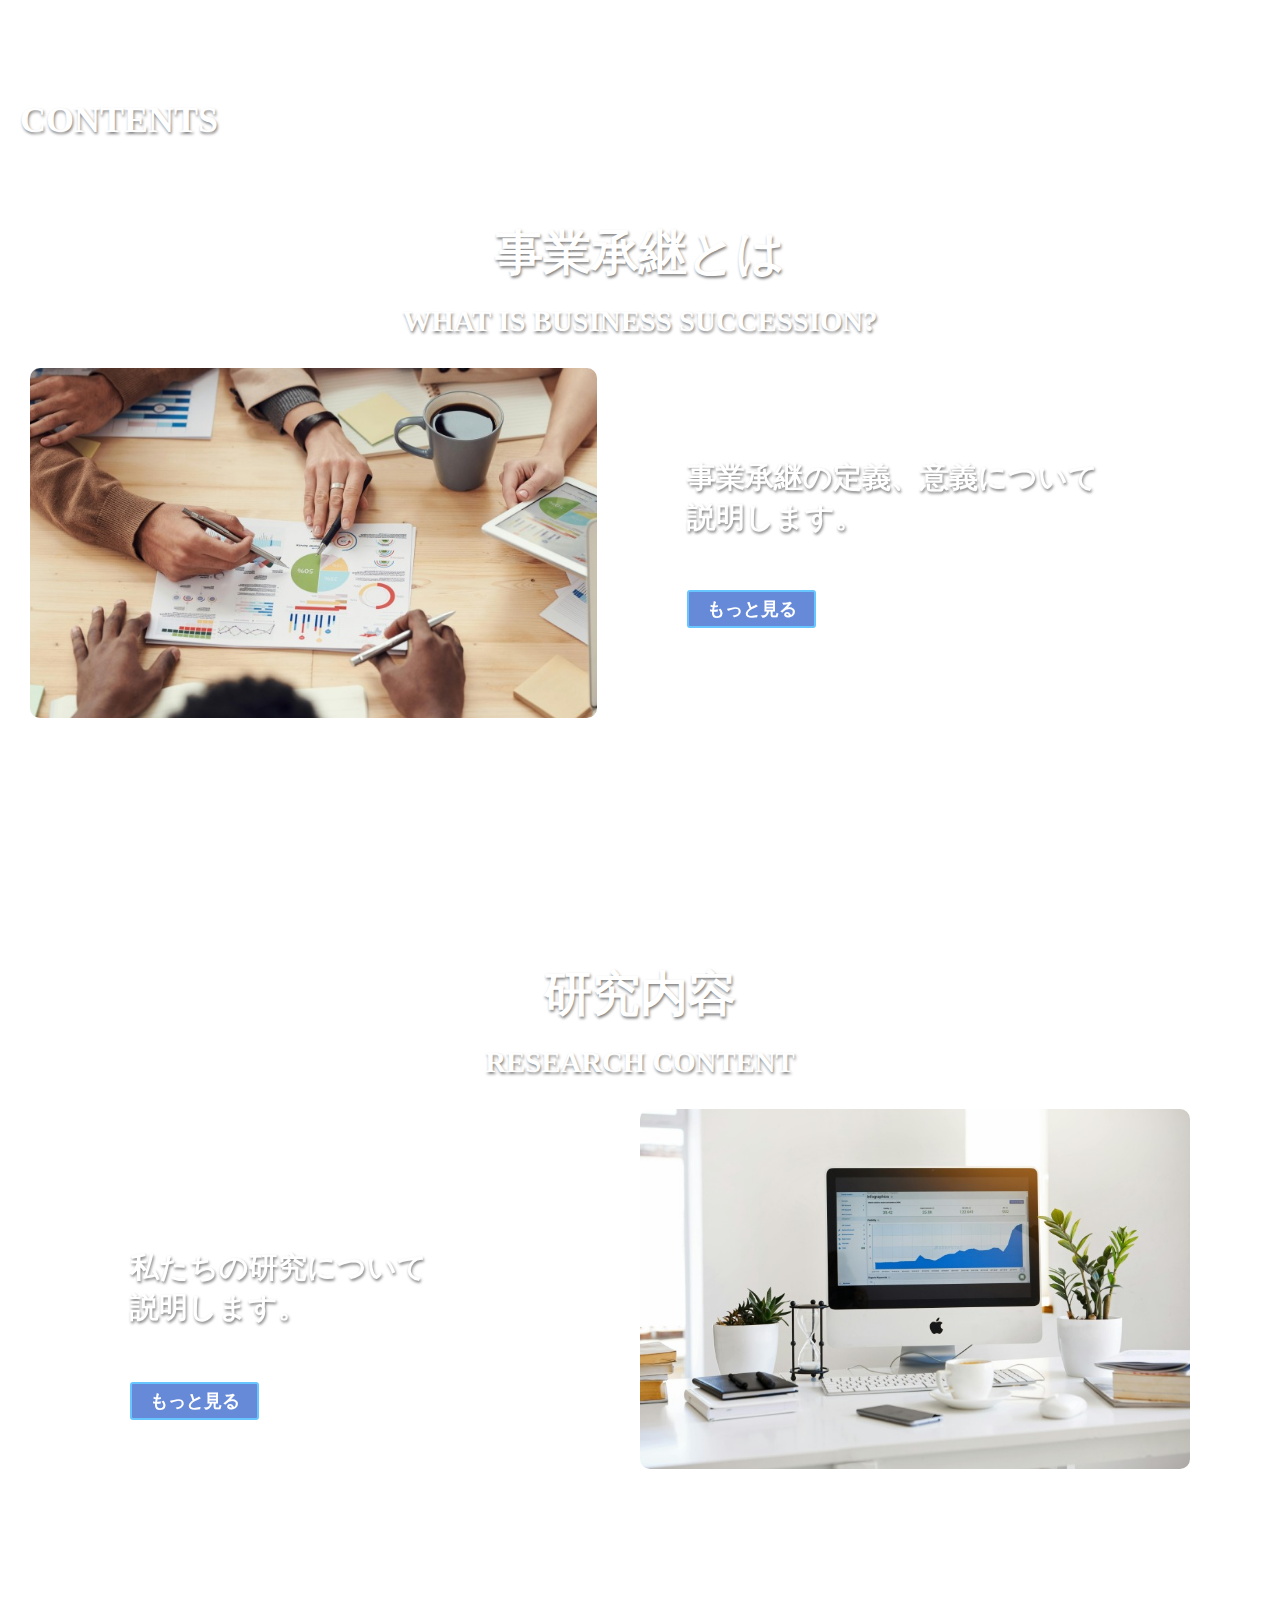
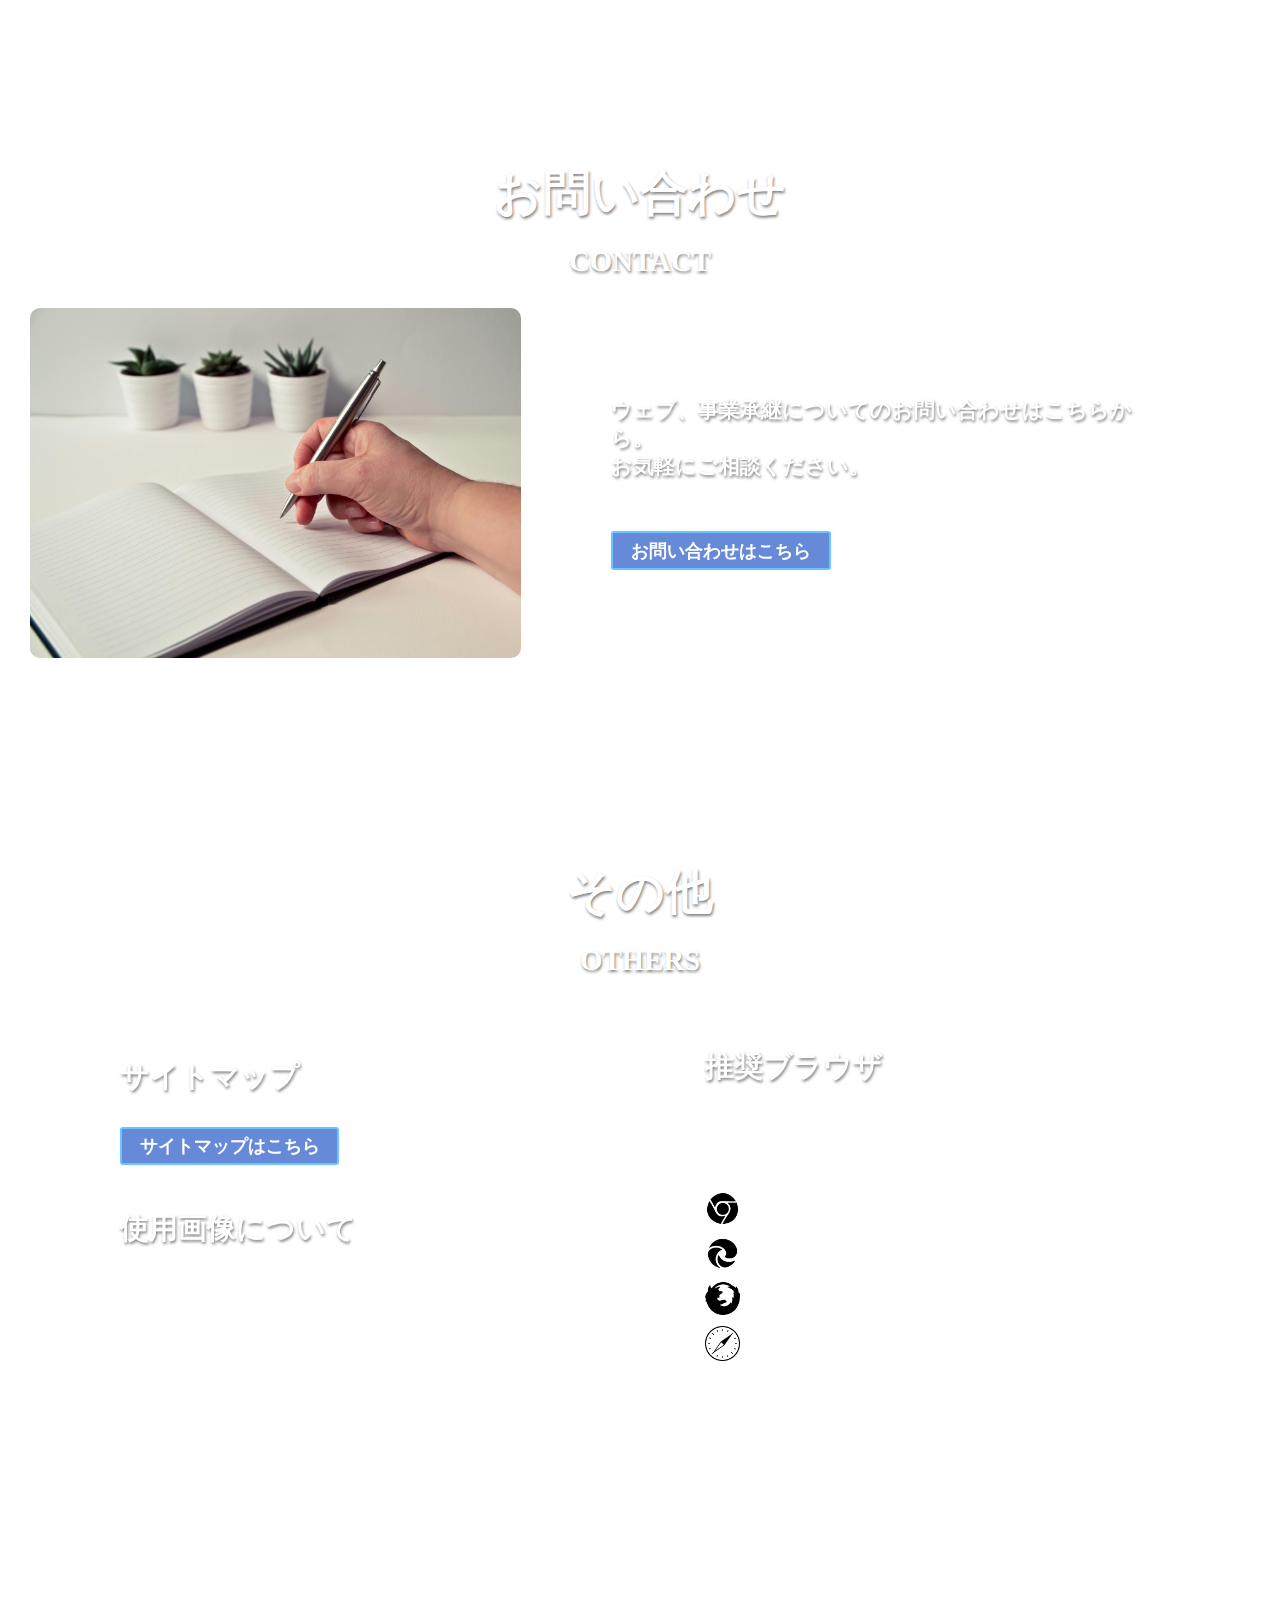
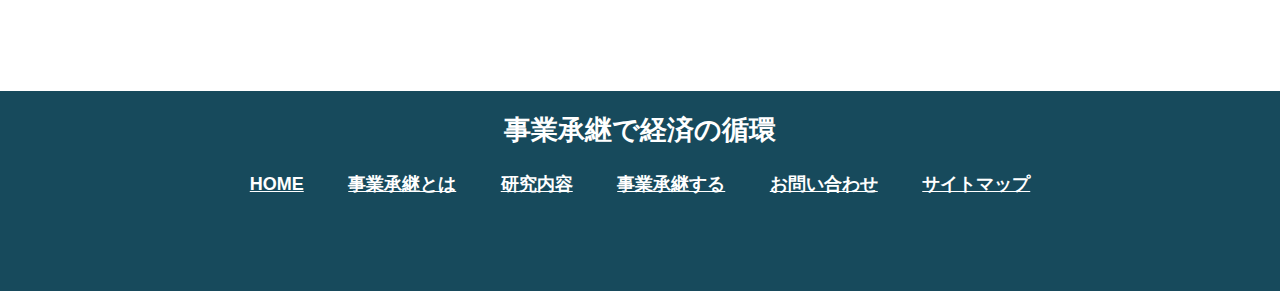
==== commit 9588f318: "Add files via upload" ====
--- a/index.html
+++ b/index.html
@@ -5,10 +5,15 @@
 		<meta charset="UTF-8">
 			<title>事業承継サイト | HOME</title>
 		<link rel="stylesheet" href="home.css">
+		<link rel="icon" type="image/png" href="icon.png">
 	</head>
 
 
 	<body>
+
+	<div id="page_top">
+	</div>
+			<a href="#page_top" class="gotop">TOP</a>
 
 
 		 <header>
@@ -29,17 +34,22 @@
 				<li class="nav-list-item">
 				 <a><a class="link_button" href="contact.html">お問い合わせ</a>
      				 </li>
+  				<li class="nav-list-item">
+				 <a><a class="link_footer" href="sitemap.html">サイトマップ</a>
+     				 </li>
      				 </li>				
 
 			</ul>
   		</header>
 
 
+		<br>
 		<font face="游ゴシック" color="white" size="4">
 		<section cless="sec-01">
 			<div class="container">
 				<h1 class=" main-title">事業承継で経済の循環</h1>
 				<h3 class=" sub-title">-世界と競争できる日本経済を実現する-</h3>
+				<br><br>
 				<div class=" content">
 					<div class="text-box">
 						<h3>OUR MISSION</h3>
@@ -251,6 +261,9 @@
      				 </li>
   				<li class="nav-list-item">
 				 <a><a class="link_footer" href="contact.html">お問い合わせ</a>
+  				<li class="nav-list-item">
+				 <a><a class="link_footer" href="sitemap.html">サイトマップ</a>
+     				 </li>
      				 </li>
 
 				</ul>
--- a/home.css
+++ b/home.css
@@ -421,6 +421,7 @@
 	text-decoration: underline;
 	color:white;
 	font-family: 'Avenir','Arial';/*フォント*/
+	transition:all .3s ease;
 }
 /*以下カーソルを当てたとき*/
 .link_footer:hover {
@@ -445,3 +446,65 @@
   background: #67c5ff;
   color: white;
 }
+
+
+/* トップへ戻るボタン */
+.gotop {
+	display: block;
+	width: 60px;
+	height: 60px;
+	box-sizing: border-box;
+	background: #FFF;
+	border: 1px solid #999;
+	padding-top: 30px;
+	text-align: center;
+	letter-spacing: -1px;
+	font-size: 85%;
+	text-decoration: none;
+	color: #333;
+                     
+	position: fixed;
+	bottom: 20px;
+	right: 20px;
+	z-index: 10000;
+	transition:all .1s ease;
+                  }
+
+.gotop::before {
+	content: "";
+	display: block;
+	border-top: 2px solid #333;
+	border-right: 2px solid #333;
+	width: 25%;
+	height: 25%;
+	top: 25%;
+	left: 0;
+	right: 0;
+	margin: auto;
+	position: absolute;
+	transform: rotate(-45deg);
+	transition:all .1s ease;
+}
+
+.gotop:hover {
+	opacity: 1;
+	color: black;
+	font-size: 1em;
+}
+
+@media(max-width:750px) {
+.gotop {
+	width: 40px;
+	height: 40px;
+	text-indent: -9999px;
+	opacity: 1;
+ 	border: none;
+	background: none;
+	bottom: 10px;
+	right: 10px;
+}
+
+.gotop::before {
+	bottom: 0;
+}
+}
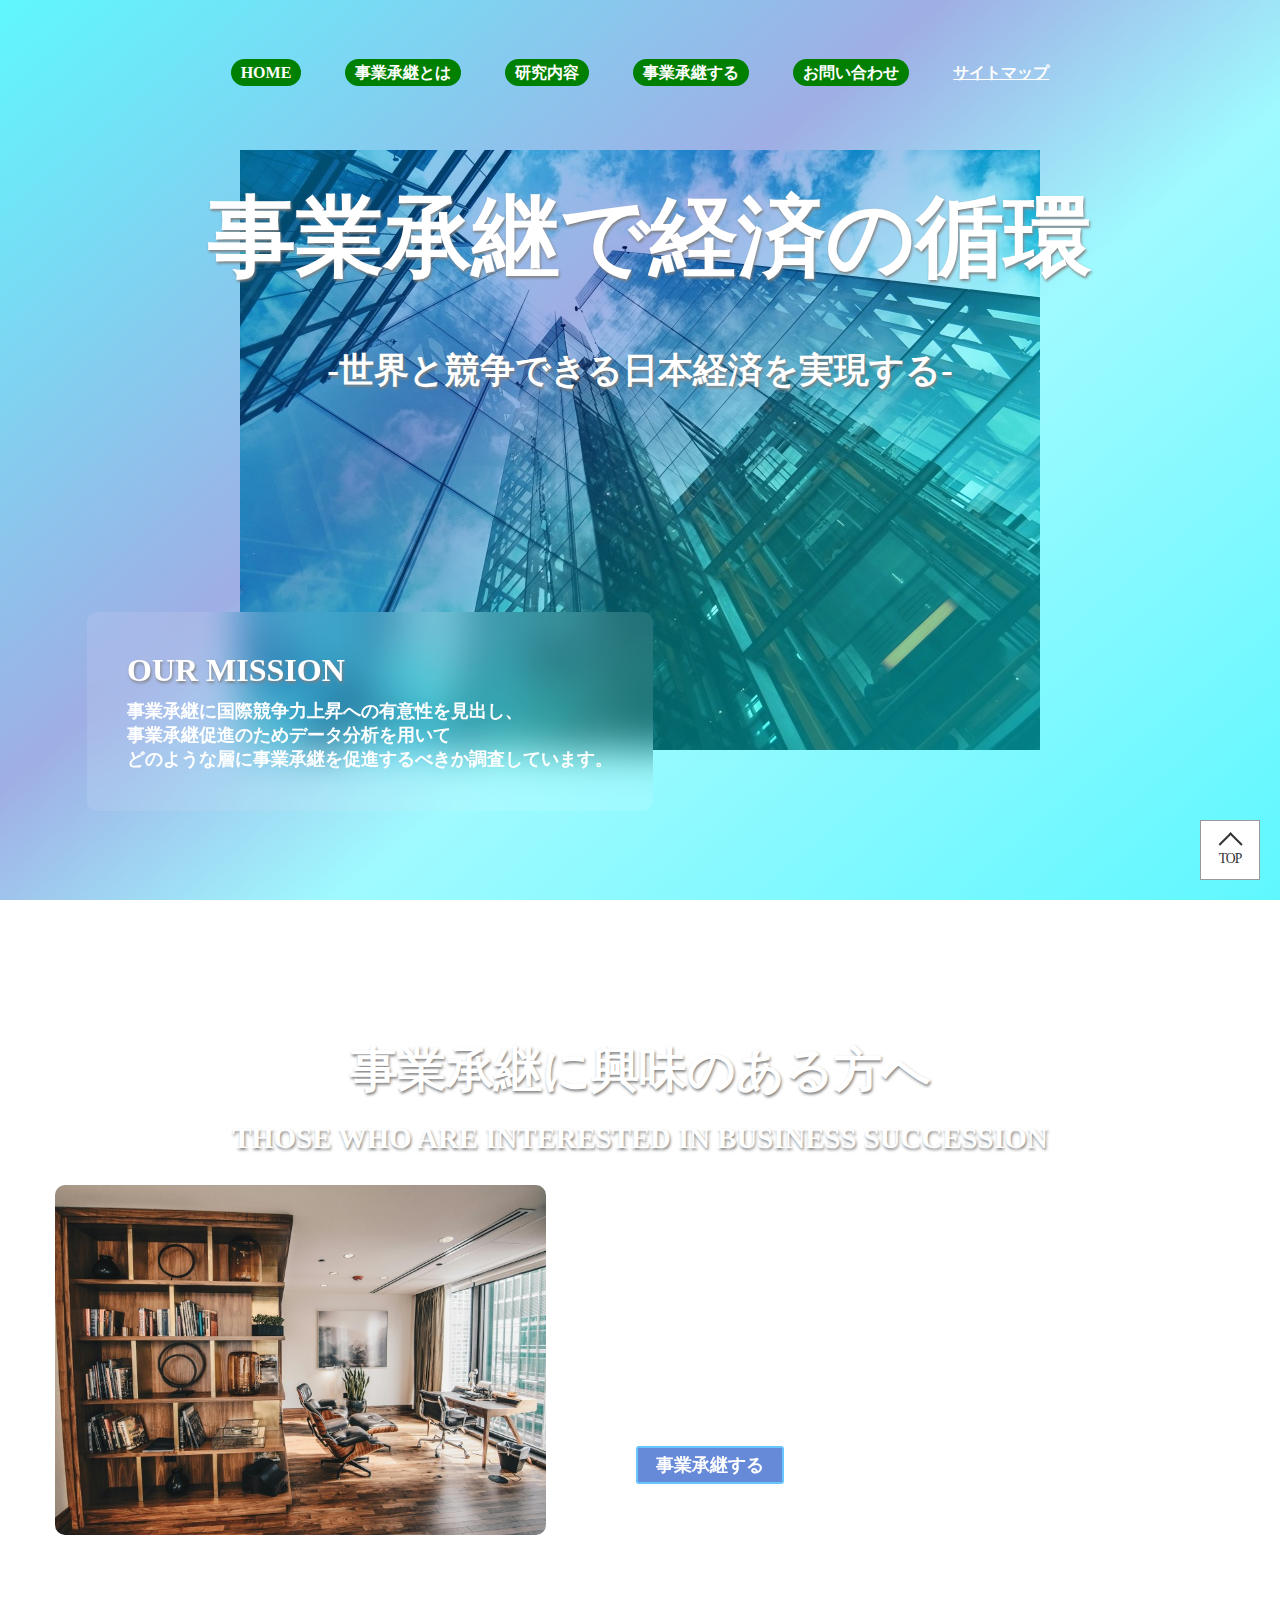
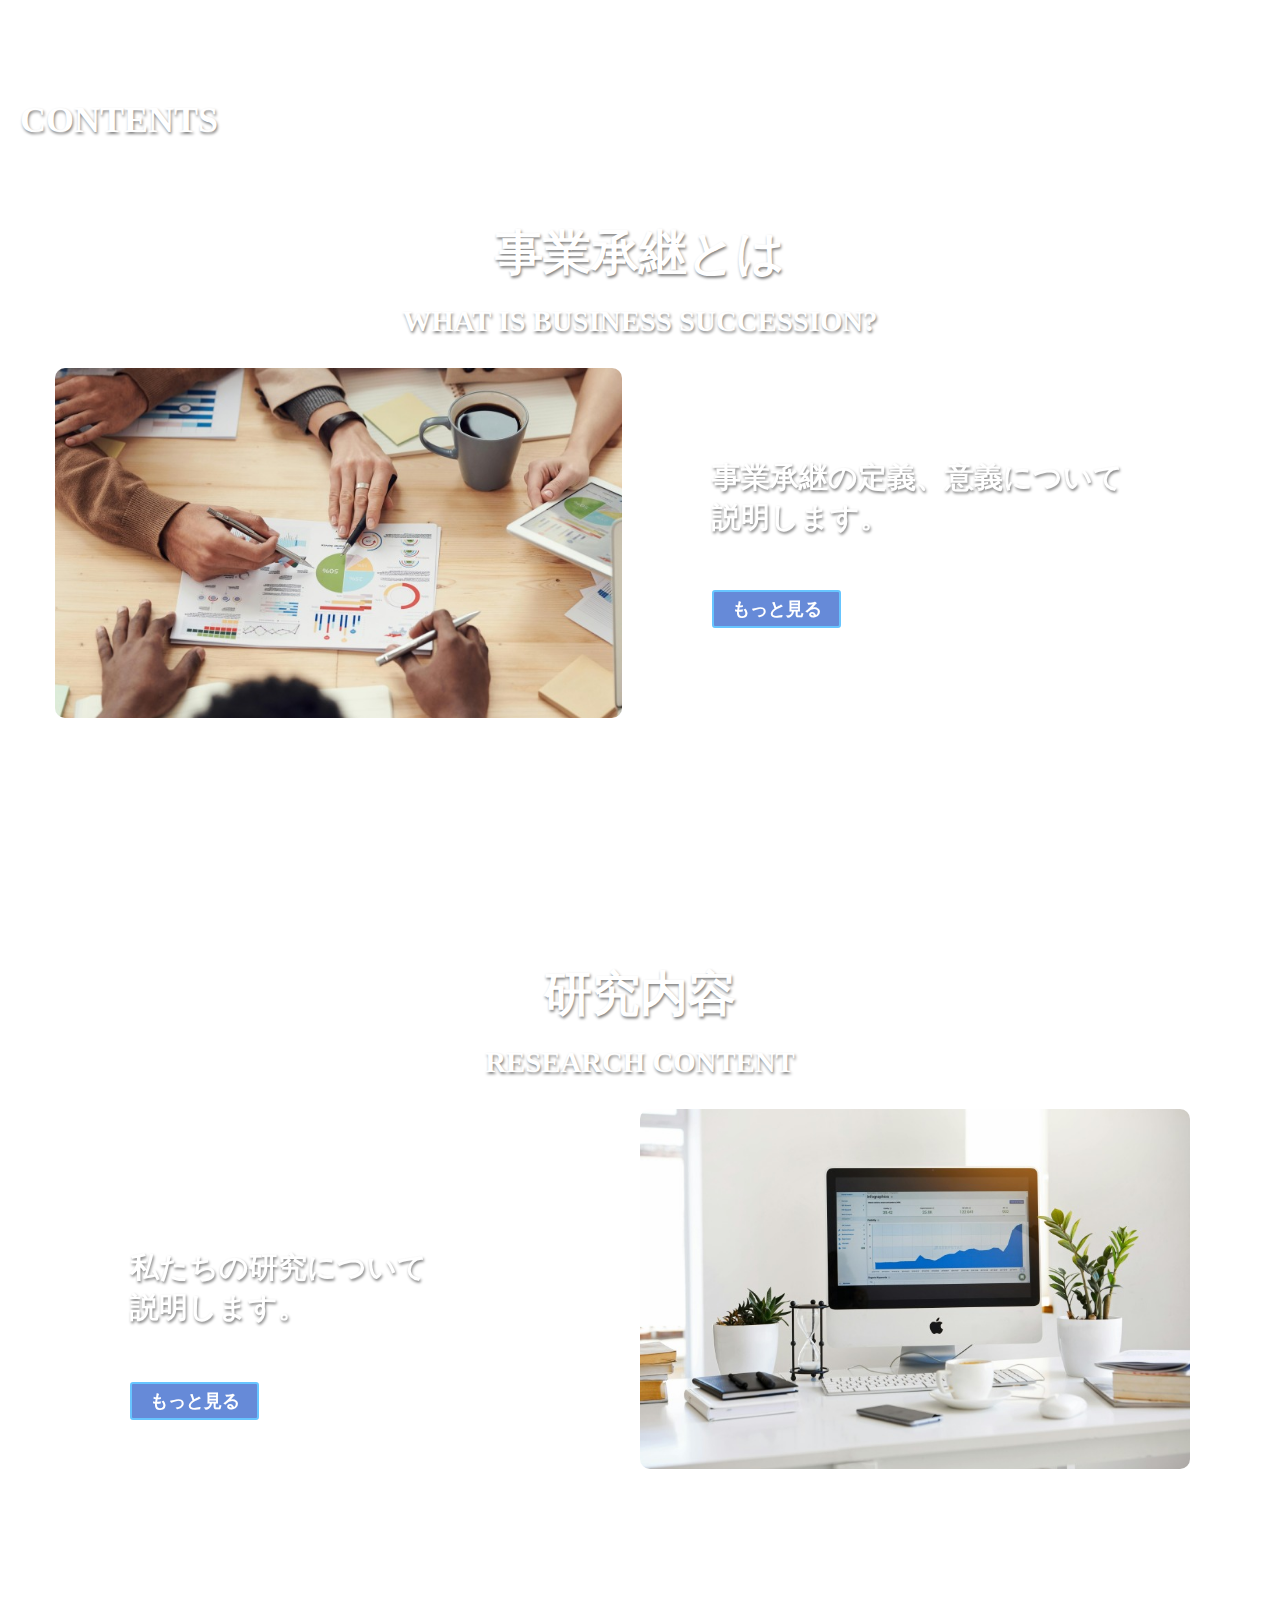
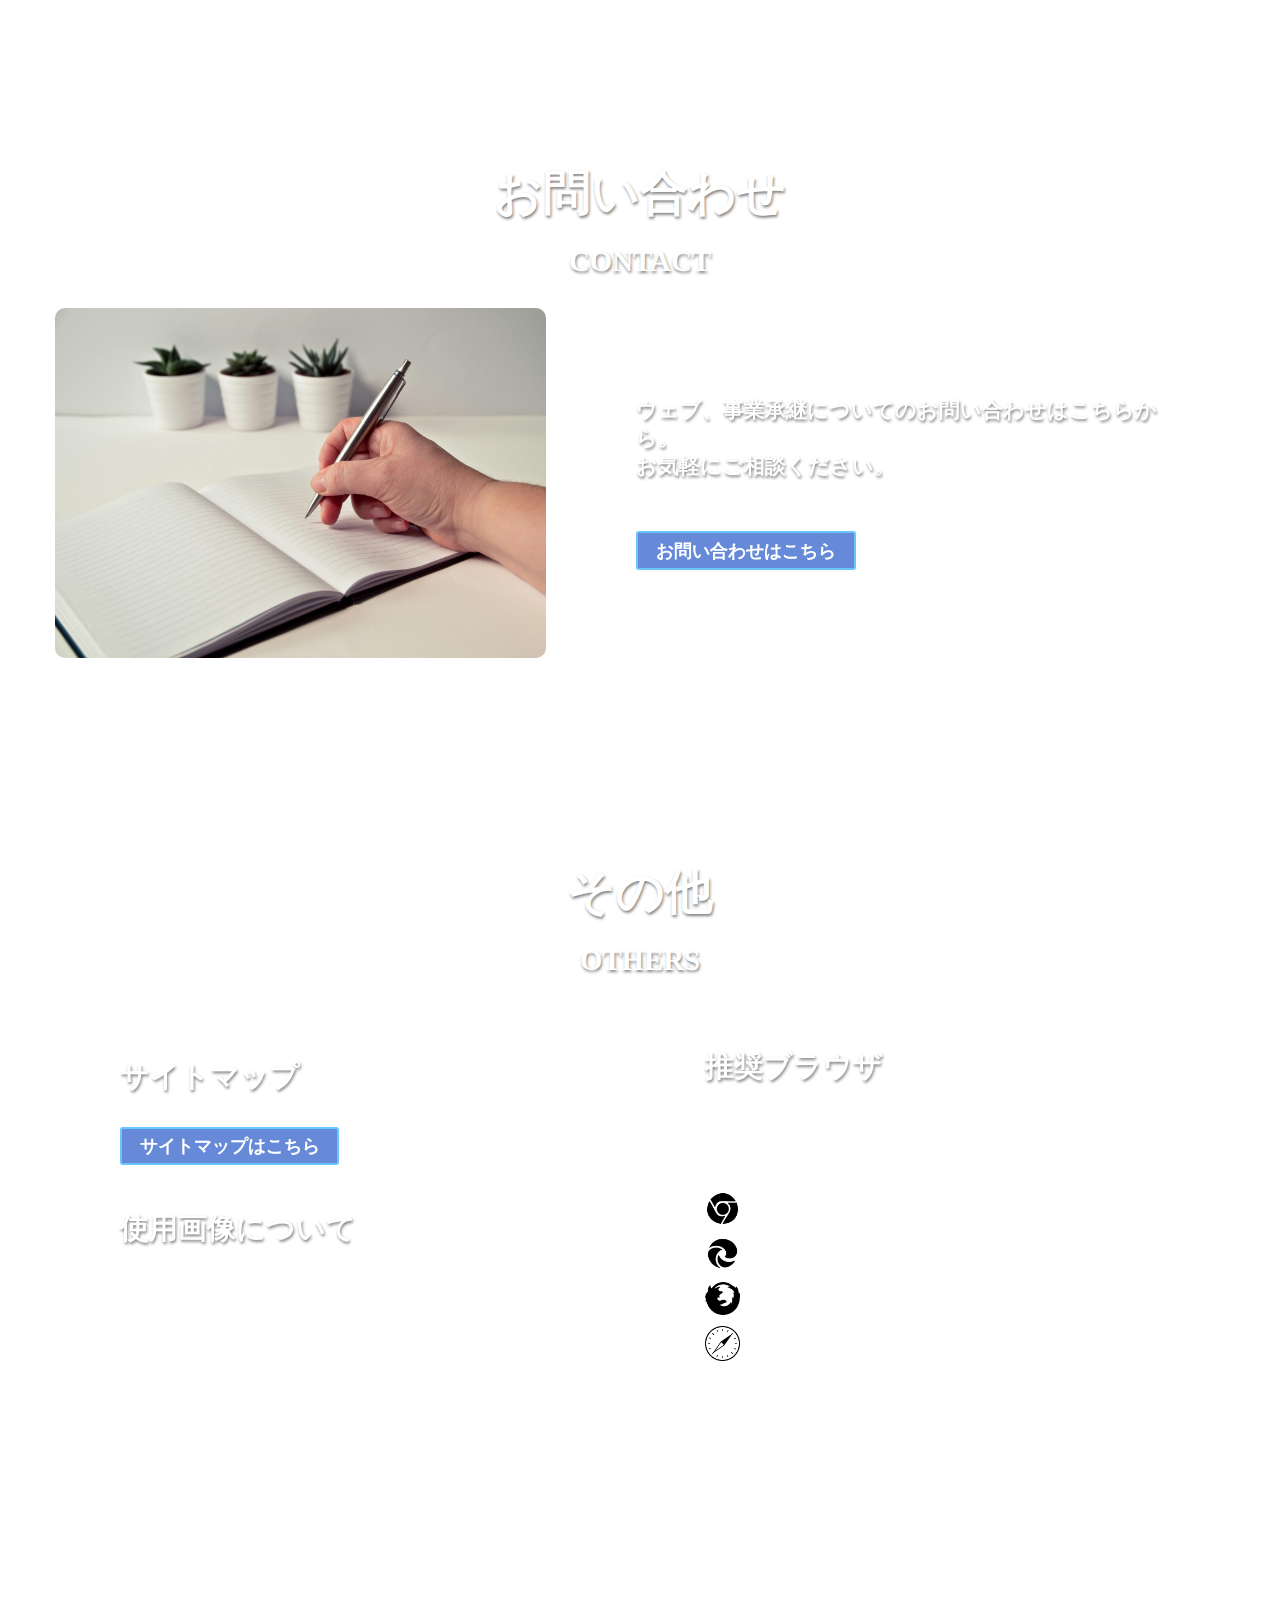
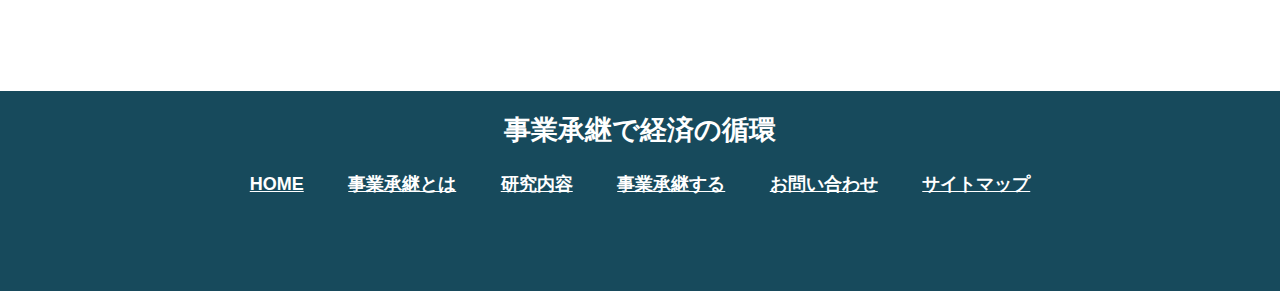
==== commit 4a129012: "Add files via upload" ====
--- a/index.html
+++ b/index.html
@@ -3,6 +3,7 @@
 	<head>
 		<!--meta charset="utf-8"-->
 		<meta charset="UTF-8">
+<meta name="viewport" content="width=device-width,initial-scale=1.0,minimum-scale=1.0">
 			<title>事業承継サイト | HOME</title>
 		<link rel="stylesheet" href="home.css">
 		<link rel="icon" type="image/png" href="icon.png">
@@ -170,8 +171,8 @@
 			<div class="container">
 				<h3 class="section-title">その他</h3>
 				<h4 class="info-title">OTHERS</h4>
-				<div class="content">
-					<div class="info">
+				<div class="content3">
+					<div class="info3">
 						<h4 class="info-title">サイトマップ
 						</h4>
 						<a href="sitemap.html" class="btn-flat-border">サイトマップはこちら</a>
@@ -182,7 +183,7 @@
 						</p>
 					</div>
 			
-					<div class="info">
+					<div class="info4">
 						<h4 class="info-title">推奨ブラウザ
 						</h4>
 						<p>このサイトは、以下のブラウザで閲覧することを推奨します。
--- a/home.css
+++ b/home.css
@@ -19,6 +19,9 @@
 }
 
 
+
+
+@media screen and (min-width: 767px) { /*ウィンドウ幅が最大479pxまでの場合に適用*/
 
 body {
   background-image: url("jigyo_bg.jpg");
@@ -42,6 +45,8 @@
   animation: move 20s infinite both;
 }
 
+
+
 @keyframes move{
   0% {
     background-size:100% auto;
@@ -55,10 +60,13 @@
 }
 
 
+
+
 h1{
     color: white;
     margin-left: 20px;
 }
+
 
 h1,h3,h4 {
     text-shadow: 1px 2px 3px #808080;
@@ -279,7 +287,7 @@
 
 /*section04*/
 
-.content{
+.content3{
     width: 1170px;
     margin-right: 50px;
     display: flex;
@@ -298,7 +306,7 @@
 }
 
 
-.info {
+.info3 {
     width: 580px;
     margin-left: 50px;
     font-size: 1.2rem;
@@ -310,19 +318,43 @@
 }
 
 
-.info a {
-    color: white;
-    font-size: 1.1rem;
-
-}
-
-
-.info a:hover {
-    color: white;
-    font-size: 1.3rem;
-
-}
-
+.info3 a {
+    color: white;
+    font-size: 1.1rem;
+
+}
+
+
+.info3 a:hover {
+    color: white;
+    font-size: 1.3rem;
+
+}
+
+.info4 {
+    width: 580px;
+    margin-left: 50px;
+    font-size: 1.2rem;
+    padding: 40px;
+    background: rgba(255, 255, 255, 0.1);
+    backdrop-filter: blur(20px);
+    border-radius: 10px;
+    border-radius: 1px solid;
+}
+
+
+.info4 a {
+    color: white;
+    font-size: 1.1rem;
+
+}
+
+
+.info4 a:hover {
+    color: white;
+    font-size: 1.3rem;
+
+}
 
 /* 横並び */
 
@@ -508,3 +540,536 @@
 	bottom: 0;
 }
 }
+
+}
+
+
+@media screen and (max-width: 767px) { /*ウィンドウ幅が最大479pxまでの場合に適用*/
+body {
+  background-image: url("jigyo_bg.jpg");
+  background-repeat: no-repeat;
+  background-attachment: fixed;
+}
+
+body {
+  margin: 0;
+  width: 100%;
+  height: 100vh;
+   background-size: cover;
+  background-image: 
+    linear-gradient(140deg, 
+      #00f3ffA0, 
+      #0028b960 40%, 
+      #00f3ff60 60%, 
+      #00f3ffA0), 
+    url("jigyo_bg.jpg");
+  background-repeat: no-repeat;
+
+}
+
+
+
+@keyframes move{
+  0% {
+    background-size:100% auto;
+  }
+  50% {
+    background-size:140% auto;
+  }
+  100% {
+    background-size:100% auto;
+  }
+}
+
+
+h1{
+    color: white;
+    margin-left: 0px;
+}
+
+
+h1,h3,h4 {
+    text-shadow: 1px 2px 3px #808080;
+}
+
+p {
+	font-size: 0.9rem;
+}
+
+/*sention01*/
+
+section{
+    display: flex;
+    align-items: center;
+    justify-content: center;
+    padding: 80px 10px;
+    color: white;
+}
+
+.container{
+    display: flex;
+    justify-content: center;
+    align-items: center;
+    flex-direction: column;
+}
+
+.main-title{
+	font-size: 2.0rem;
+	margin-bottom: 50px;
+}
+
+.sub-title{
+    text-align: center;
+    font-size: 1.2rem;
+    margin-bottom: 50px;
+}
+
+.content{
+    width: 300px;
+    display: flex;
+    justify-content: center;
+    align-items: center;
+}
+
+.content .image{
+    position: relative;
+    width: 300px;
+    height: 350px;
+    overflow: hidden;
+display:none;
+}
+
+.content .image img{
+    position: absolute;
+    top: 0;
+    left: 0;
+    width: 100%;
+    height: 100%;
+    object-fit: cover;
+    border-radius: 10px;
+    z-index: 10;
+}
+
+.content .text-box{
+    z-index: 20;
+    background: rgba(255, 255, 255, 0.1);
+    padding: 20px;
+    margin-right: 30px;
+    max-width: 350px;
+    transform: translate(30px, 50px);
+    backdrop-filter: blur(20px);
+    border-radius: 10px;
+    border-radius: 1px solid;
+}
+
+.content .text-box h3{
+    font-size: 2rem;
+    margin-bottom: 10px;
+}
+
+
+
+/*section02*/
+
+.section-title{
+    font-size: 3px;
+    margin-left: 0px;
+    margin-bottom: 20px;
+}
+
+.info-title{
+    font-size: 13px;
+    margin-left: 0px;
+    margin-bottom: 30px;
+}
+
+.info-title2{
+    font-size: 1rem;
+    margin-bottom: 30px;
+}
+
+.info {
+    width: 400px;
+    margin-left: 0px;
+    font-size: 1.3rem;
+    padding: 20px;
+    background: rgba(255, 255, 255, 0.1);
+    backdrop-filter: blur(20px);
+    border-radius: 10px;
+    border-radius: 1px solid;
+}
+
+
+.info a {
+    color: white;
+    font-size: 1.1rem;
+
+}
+
+
+.info a:hover {
+    color: white;
+    font-size: 1.3rem;
+
+}
+
+
+.info2 {
+    width: 450px;
+    margin-left: 0px;
+    font-size: 1.1rem;
+    padding: 20px;
+    background: rgba(255, 255, 255, 0.1);
+    backdrop-filter: blur(20px);
+    border-radius: 10px;
+    border-radius: 1px solid;
+}
+
+
+.info2 a {
+    color: white;
+    font-size: 1.1rem;
+
+}
+
+
+.info2 a:hover {
+    color: white;
+    font-size: 1.3rem;
+
+}
+
+
+/*section03*/
+
+.media-info {
+    width: 300px;
+    margin-left: 90px;
+    font-size: 1.3rem;
+    padding: 20px;
+    background: rgba(255, 255, 255, 0.1);
+    backdrop-filter: blur(20px);
+    border-radius: 10px;
+    border-radius: 1px solid;
+    transform: translate(-50px, 0px);
+}
+
+
+.media-info a {
+    color: white;
+    font-size: 1.1rem;
+}
+
+
+.media-info a:hover {
+    color: white;
+    font-size: 1.3rem;
+}
+
+
+
+.content2 {
+    width: 400px;
+    display: flex;
+    justify-content: center;
+    align-items: center;
+}
+
+    .content2 .image {
+        position: relative;
+        width: 550px;
+        height: 450px;
+        overflow: hidden;
+	display:none;
+    }
+
+        .content2 .image img {
+            position: absolute;
+            top: 0;
+            left: 0;
+            width: 100%;
+            height: 80%;
+            object-fit: cover;
+            border-radius: 10px;
+            z-index: 10;
+        }
+
+    .content2 .text-box {
+        z-index: 20;
+        background: rgba(255, 255, 255, 0.1);
+        padding: 40px;
+        max-width: 700px;
+        transform: translate(30px, 50px);
+        backdrop-filter: blur(20px);
+        border-radius: 10px;
+        border-radius: 1px solid;
+    }
+
+        .content2 .text-box h3 {
+            font-size: 2rem;
+            margin-bottom: 10px;
+        }
+
+
+
+
+/*section04*/
+
+.content3{
+    width: 340px;
+    margin-right: 50px;
+display: flex;
+flex-direction: column;
+    justify-content: center;
+    align-items: center;
+}
+
+.section-title{
+    font-size: 1.6rem;
+    margin-bottom: 20px;
+}
+
+.info-title{
+    font-size: 1rem;
+    margin-bottom: 30px;
+}
+
+
+.info3 {
+    width: 350px;
+    margin-left: 50px;
+    margin-bottom: 40px;
+    font-size: 1.2rem;
+    padding: 20px;
+    background: rgba(255, 255, 255, 0.1);
+    backdrop-filter: blur(20px);
+    border-radius: 10px;
+    border-radius: 1px solid;
+
+}
+
+
+.info3 a {
+    color: white;
+    font-size: 1.1rem;
+
+}
+
+
+.info3 a:hover {
+    color: white;
+    font-size: 1.3rem;
+
+}
+
+
+.info4 {
+    width: 350px;
+    margin-left: 50px;
+    font-size: 1.2rem;
+    padding: 40px;
+    background: rgba(255, 255, 255, 0.1);
+    backdrop-filter: blur(20px);
+    border-radius: 10px;
+    border-radius: 1px solid;
+
+}
+
+
+.info4 a {
+    color: white;
+    font-size: 1.1rem;
+
+}
+
+
+.info4 a:hover {
+    color: white;
+    font-size: 1.3rem;
+
+}
+
+/* 横並び */
+
+.flex {
+  display: flex; /*横並び*/
+  height: 45px;
+}
+.flex .image {
+  width: 30px; /*画像サイズ指定*/
+  margin: 0;
+  padding: 0;
+}
+.flex .image img {
+  width: 100%;
+  height: auto;
+}
+.flex .right {
+  margin: 0px 0 0 20px;
+  padding: 0;
+}
+.flex .title {
+  margin: 0;
+  padding: 0;
+  font-weight: bold;
+  font-size: 18px;
+}
+.flex .text {
+  margin: 10px 0 0;
+  padding: 0;
+}
+
+
+
+
+
+.link_button {
+	font-weight: bold;
+	text-decoration: none;
+	background: green;
+	color:white;
+	padding:5px 10px;
+	border-radius: 30px;/*角を丸くする*/
+	font-family: '游ゴシック';/*フォント*/
+	transition:all .15s ease;
+}
+/*以下カーソルを当てたとき*/
+.link_button:hover {
+	background: white;
+	text-decoration: none;/*下線を消す*/
+	transition:all .3s ease;
+}
+
+
+
+header {
+	width: 100%;
+	height: 80px;
+	padding: 5px 0;
+	text-align: center;
+	color: white;
+	background-position: center bottom;
+	background-size: cover;
+}
+header .headline{
+	line-height: 100px;
+	font-size: 20px;
+}
+.nav-list {
+	line-height: 40px;
+	list-style: none;
+	font-weight: bold;
+}
+.nav-list-item {
+	list-style: none;
+	display: inline-block;
+	margin: 0 20px;
+}
+
+
+
+footer{
+	width: 100%;
+	height: 200px;
+	background-color: #174a5c;
+	color: white;
+	text-align: center;
+}
+ul.footer-menu li {
+	display: inline;
+}
+
+
+
+.link_footer {
+	font-weight: none;
+	text-decoration: underline;
+	color:white;
+	font-family: 'Avenir','Arial';/*フォント*/
+	transition:all .3s ease;
+	font-size: 1.0rem;
+}
+/*以下カーソルを当てたとき*/
+.link_footer:hover {
+	color: white;
+	font-size: 1.2em;
+}
+
+
+
+.btn-flat-border {
+  display: inline-block;
+  padding: 0.3em 1em;
+  text-decoration: none;
+  color: #67c5ff;
+  border: solid 2px #67c5ff;
+  background: #668ad8;
+  border-radius: 3px;
+  transition: .4s;
+}
+
+.btn-flat-border:hover {
+  background: #67c5ff;
+  color: white;
+}
+
+/* トップへ戻るボタン */
+.gotop {
+	display: block;
+	width: 60px;
+	height: 60px;
+	box-sizing: border-box;
+	background: #FFF;
+	border: 1px solid #999;
+	padding-top: 30px;
+	text-align: center;
+	letter-spacing: -1px;
+	font-size: 85%;
+	text-decoration: none;
+	color: #333;
+                     
+	position: fixed;
+	bottom: 20px;
+	right: 20px;
+	z-index: 10000;
+	transition:all .1s ease;
+                  }
+
+.gotop::before {
+	content: "";
+	display: block;
+	border-top: 2px solid #333;
+	border-right: 2px solid #333;
+	width: 25%;
+	height: 25%;
+	top: 25%;
+	left: 0;
+	right: 0;
+	margin: auto;
+	position: absolute;
+	transform: rotate(-45deg);
+	transition:all .1s ease;
+}
+
+.gotop:hover {
+	opacity: 1;
+	color: black;
+	font-size: 1em;
+}
+
+@media(max-width:750px) {
+.gotop {
+	width: 40px;
+	height: 40px;
+	text-indent: -9999px;
+	opacity: 1;
+ 	border: none;
+	background: none;
+	bottom: 10px;
+	right: 10px;
+}
+
+.gotop::before {
+	bottom: 0;
+}
+}